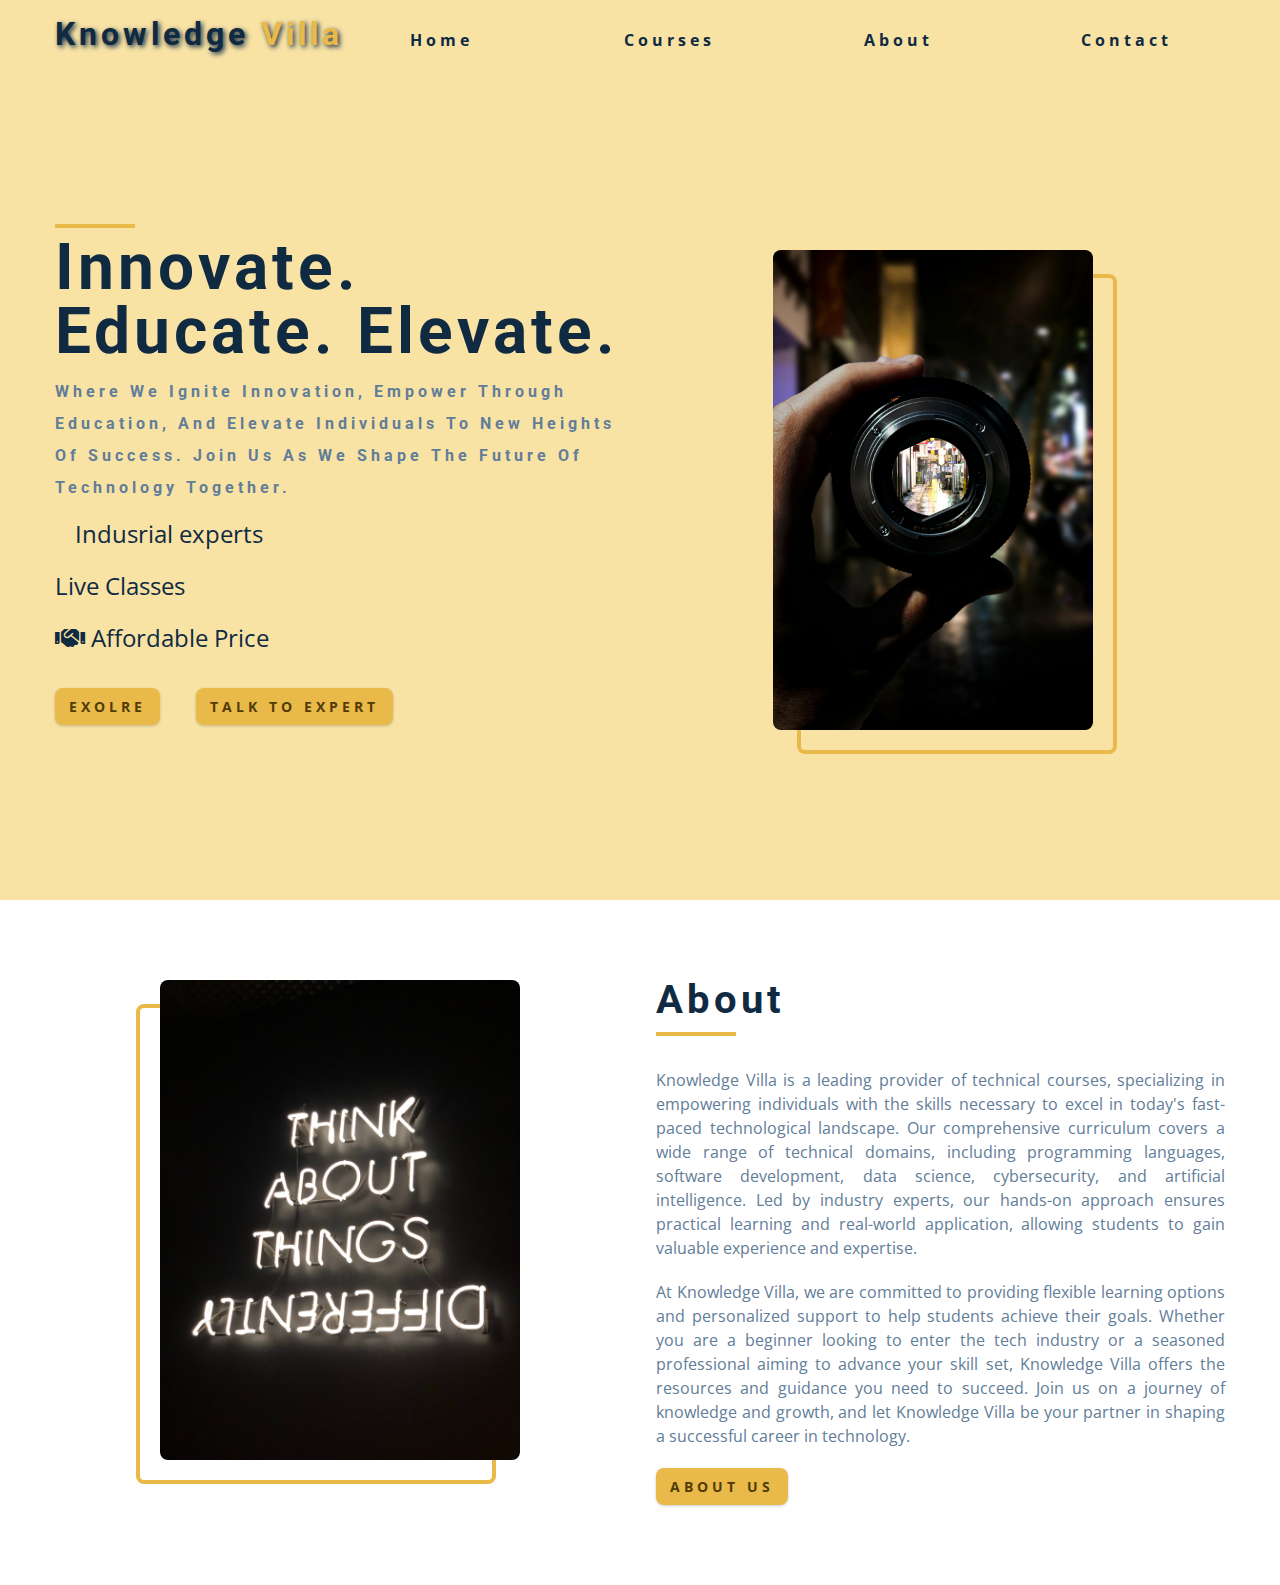
==== index.html @ 15714361 "favicon icon added" ====
<!DOCTYPE html>
<html lang="en">
  <head>
    <meta charset="UTF-8" />
    <meta name="viewport" content="width=device-width, initial-scale=1.0" />
    <title>Knowledge Villa || Home</title>
    <link rel="shortcut icon" href="./images/favicon.ico" type="image/x-icon" />
    <!-- font-awesome -->
    <link
      rel="stylesheet"
      href="./fontawesome-free-5.12.1-web/css/all.min.css"
    />
    <link
      rel="stylesheet"
      href="https://cdnjs.cloudflare.com/ajax/libs/font-awesome/6.5.1/css/all.min.css"
      integrity="sha512-DTOQO9RWCH3ppGqcWaEA1BIZOC6xxalwEsw9c2QQeAIftl+Vegovlnee1c9QX4TctnWMn13TZye+giMm8e2LwA=="
      crossorigin="anonymous"
      referrerpolicy="no-referrer"
    />
    <!-- css -->
    <link rel="stylesheet" href="./css/styles.css" />
  </head>
  <body>
    <!-- navbar -->
    <nav class="nav" id="nav">
      <div class="nav-center">
        <!-- nav header -->
        <div class="nav-header">
          <div class="nav-logo">
            <h3>Knowledge <span>Villa</span></h3>
          </div>
          <button class="nav-btn" id="nav-btn">
            <i class="fas fa-bars"></i>
          </button>
        </div>
        <!-- end of nav header -->
        <!-- nav-links -->
        <ul class="nav-links">
          <li>
            <a href="index.html">Home</a>
          </li>
          <li>
            <a href="courses.html">Courses</a>
          </li>
          <li>
            <a href="about.html">About</a>
          </li>
          <li>
            <a href="contact.html">Contact</a>
          </li>
        </ul>
        <!-- end of nav-links -->
      </div>
    </nav>
    <!-- end of navbar -->
    <!-- sidebar -->
    <aisde class="sidebar" id="sidebar">
      <div>
        <button class="close-btn" id="close-btn">
          <i class="fas fa-times"></i>
        </button>
        <!-- sidebar-links -->
        <ul class="sidebar-links">
          <li>
            <a href="index.html">Home</a>
          </li>
          <li>
            <a href="courses.html">Courses</a>
          </li>
          <li>
            <a href="about.html">About</a>
          </li>
          <li>
            <a href="contact.html">Contact</a>
          </li>
        </ul>
        <!-- end of sidebar-links -->
        <!-- social icons -->
        <ul class="social-icons">
          <li>
            <a href="#" class="social-icon">
              <i class="fab fa-instagram"></i>
            </a>
          </li>
          <li>
            <a href="#" class="social-icon">
              <i class="fab fa-youtube"></i>
            </a>
          </li>
          <li>
            <a href="#" class="social-icon">
              <i class="fab fa-linkedin"></i>
            </a>
          </li>
          <li>
            <a href="#" class="social-icon">
              <i class="fab fa-twitter"></i>
            </a>
          </li>
          <li>
            <a href="#" class="social-icon">
              <i class="fab fa-facebook"></i>
            </a>
          </li>
        </ul>
        <!-- end of social icons -->
      </div>
    </aisde>
    <!-- end of sidebar -->
    <!-- header -->
    <header class="hero">
      <div class="section-center hero-center">
        <!-- hero-info -->
        <article class="hero-info">
          <div class="underline"></div>
          <h1>Innovate. Educate. Elevate.</h1>
          <h4>
            Where we ignite innovation, empower through education, and elevate
            individuals to new heights of success. Join us as we shape the
            future of technology together.
          </h4>
          <!-- social icons -->
          <ul class="hero-icons">
            <li><i class="fa-solid fa-briefcase"></i> Indusrial experts</li>
            <li><i class="fa-solid fa-users-rectangle"></i> Live Classes</li>
            <li><i class="fa fa-handshake"></i> Affordable Price</li>
          </ul>
          <!-- hero buttons -->
          <div class="hero-btns">
            <a href="courses.html" class="btn hero-btn">exolre</a>
            <a href="#" class="btn hero-btn">Talk to expert</a>
          </div>
          <!-- end of social icons -->
        </article>
        <!-- hero img -->
        <article class="hero-img">
          <img src="./images/hero-img.jpg" class="hero-photo" />
        </article>
      </div>
    </header>
    <!-- end of header -->
    <!-- about -->
    <section class="section about">
      <div class="section-center about-center">
        <!-- about img -->
        <article class="about-img">
          <img
            src="./images/about-img.jpg"
            class="hero-photo"
            alt="about img"
          />
        </article>
        <!-- about-info -->
        <article class="about-info">
          <!-- section title -->
          <div class="section-title about-title">
            <h2>About</h2>
            <div class="underline"></div>
          </div>
          <p>
            Knowledge Villa is a leading provider of technical courses,
            specializing in empowering individuals with the skills necessary to
            excel in today's fast-paced technological landscape. Our
            comprehensive curriculum covers a wide range of technical domains,
            including programming languages, software development, data science,
            cybersecurity, and artificial intelligence. Led by industry experts,
            our hands-on approach ensures practical learning and real-world
            application, allowing students to gain valuable experience and
            expertise.
          </p>
          <p>
            At Knowledge Villa, we are committed to providing flexible learning
            options and personalized support to help students achieve their
            goals. Whether you are a beginner looking to enter the tech industry
            or a seasoned professional aiming to advance your skill set,
            Knowledge Villa offers the resources and guidance you need to
            succeed. Join us on a journey of knowledge and growth, and let
            Knowledge Villa be your partner in shaping a successful career in
            technology.
          </p>
          <a href="about.html" class="btn about-btn">About Us</a>
          <!-- end of section title -->
        </article>
      </div>
    </section>
    <!-- end of about -->
    <!-- services -->

    <!-- end of services -->
    <!-- projects -->

    <!-- end of projects -->
    <!-- connect -->

    <!-- end of connect -->
    <!-- skills -->

    <!-- end of skills -->
    <!-- timeline -->

    <!--end of  timeline -->
    <!-- blog -->

    <!--end of  blog -->
    <!-- footer -->

    <script src="./js/app.js"></script>
  </body>
</html>
---- css/styles.css ----
/*
=============== 
Fonts
===============
*/
@import url("https://fonts.googleapis.com/css?family=Open+Sans|Roboto:400,700&display=swap");

/*
=============== 
Variables
===============
*/

:root {
  /* dark shades of primary color*/
  --clr-primary-1: #513c06;
  --clr-primary-2: hsl(43, 77%, 27%);
  --clr-primary-3: hsl(43, 72%, 37%);
  --clr-primary-4: hsl(42, 63%, 48%);
  /* primary/main color */
  --clr-primary-5: #e9b949;
  /* lighter shades of primary color */
  --clr-primary-6: hsl(43, 89%, 70%);
  --clr-primary-7: hsl(43, 90%, 76%);
  --clr-primary-8: hsl(45, 86%, 81%);
  --clr-primary-9: hsl(45, 90%, 88%);
  --clr-primary-10: hsl(45, 100%, 96%);
  /* darkest grey - used for headings */
  --clr-grey-1: hsl(209, 61%, 16%);
  --clr-grey-2: hsl(211, 39%, 23%);
  --clr-grey-3: hsl(209, 34%, 30%);
  --clr-grey-4: hsl(209, 28%, 39%);
  /* grey used for paragraphs */
  --clr-grey-5: hsl(210, 22%, 49%);
  --clr-grey-6: hsl(209, 23%, 60%);
  --clr-grey-7: hsl(211, 27%, 70%);
  --clr-grey-8: hsl(210, 31%, 80%);
  --clr-grey-9: hsl(212, 33%, 89%);
  --clr-grey-10: hsl(210, 36%, 96%);
  --clr-white: #fff;
  --ff-primary: "Roboto", sans-serif;
  --ff-secondary: "Open Sans", sans-serif;
  --transition: all 0.3s linear;
  --spacing: 0.25rem;
  --radius: 0.5rem;
  --light-shadow: 0 5px 15px rgba(0, 0, 0, 0.1);
  --dark-shadow: 0 5px 15px rgba(0, 0, 0, 0.2);
  --max-width: 1170px;
}
/*
=============== 
Global Styles
===============
*/

*,
::after,
::before {
  margin: 0;
  padding: 0;
  box-sizing: border-box;
}
body {
  font-family: var(--ff-secondary);
  background: var(--clr-white);
  color: var(--clr-grey-1);
  line-height: 1.5;
  font-size: 0.875rem;
}
ul {
  list-style-type: none;
}
a {
  text-decoration: none;
}
img:not(.nav-logo) {
  width: 100%;
  display: block;
}

h1,
h2,
h3,
h4 {
  letter-spacing: var(--spacing);
  text-transform: capitalize;
  line-height: 1.25;
  margin-bottom: 0.75rem;
  font-family: var(--ff-primary);
}
h1 {
  font-size: 3rem;
}
h2 {
  font-size: 2rem;
}
h3 {
  font-size: 1.25rem;
}
h4 {
  font-size: 0.875rem;
}
p {
  margin-bottom: 1.25rem;
  color: var(--clr-grey-5);
}
@media screen and (min-width: 800px) {
  h1 {
    font-size: 4rem;
  }
  h2 {
    font-size: 2.5rem;
  }
  h3 {
    font-size: 1.75rem;
  }
  h4 {
    font-size: 1rem;
  }
  body {
    font-size: 1rem;
  }
  h1,
  h2,
  h3,
  h4 {
    line-height: 1;
  }
}
/*  global classes */

.btn {
  text-transform: uppercase;
  background: var(--clr-primary-5);
  color: var(--clr-primary-1);
  padding: 0.375rem 0.75rem;
  letter-spacing: var(--spacing);
  display: inline-block;
  font-weight: 700;
  -webkit-transition: var(--transition);
  transition: var(--transition);
  font-size: 0.875rem;
  border: 2px solid transparent;
  cursor: pointer;
  box-shadow: 0 1px 3px rgba(0, 0, 0, 0.2);
  border-radius: var(--radius);
}
.btn:hover {
  color: var(--clr-primary-1);
  background: var(--clr-primary-7);
}
/* section */
.section {
  padding: 5rem 0;
}

.section-center {
  width: 90vw;
  margin: 0 auto;
  max-width: 1170px;
}
@media screen and (min-width: 992px) {
  .section-center {
    width: 95vw;
  }
}
/* added during recording */
.underline {
  width: 5rem;
  height: 0.25rem;
  margin-bottom: 1.25rem;
  background: var(--clr-primary-5);
  margin-left: auto;
  margin-right: auto;
}
.section-title {
  margin-bottom: 4rem;
  text-align: center;
}
/*
=============== 
Navbar
===============
*/
.navbar-fixed {
  position: fixed;
  top: 0;
  left: 0;
  width: 100%;
  background: var(--clr-white);
  box-shadow: var(--light-shadow);
  z-index: 2;
}
.nav-links {
  display: none;
}
.nav-logo {
  text-align: center;
  text-transform: capitalize;
  justify-items: center;
  text-shadow: 2px 2px 5px var(--clr-grey-1);
}
.nav-logo h3 {
  font-size: 2rem;
}
.nav-logo span {
  color: var(--clr-primary-5);
}
.nav {
  height: 5rem;
  padding: 1rem;
  display: grid;
  align-items: center;
  transition: var(--transition);
}
.nav-center {
  width: 100%;
  max-width: 1170px;
  margin: 0 auto;
}
.nav-header {
  display: grid;
  grid-template-columns: auto 1fr;
  align-items: center;
  justify-items: center;
}
.nav-btn {
  background: transparent;
  border-color: transparent;
  color: var(--clr-primary-5);
  cursor: pointer;
  font-size: 2rem;
  justify-self: end;
}
@media screen and (min-width: 768px) {
  .nav {
    background-color: var(--clr-primary-8);
  }
  .nav-btn {
    display: none;
  }

  .nav-links {
    display: grid;
    grid-template-columns: repeat(4, 1fr);
    justify-items: center;
    align-items: center;
    column-gap: 2rem;
  }
  .nav-links a {
    text-transform: capitalize;
    color: var(--clr-grey-1);
    font-weight: bold;
    letter-spacing: var(--spacing);
    transition: var(--transition);
  }
  .nav-links a:hover {
    color: var(--clr-primary-5);
  }
  .nav-center {
    display: grid;
    grid-template-columns: auto 1fr;
  }
}
/*
=============== 
Sidebar
===============
*/
.sidebar {
  position: fixed;
  top: 0;
  left: 0;
  width: 100%;
  height: 100vh;
  background: var(--clr-grey-10);
  z-index: 2;
  display: grid;
  /* align-items: center;
  justify-content: center; */
  place-items: center;
  transition: var(--transition);
  transform: translateX(-100%);
}
.close-btn {
  color: #bb2525;
  background: transparent;
  border: transparent;
  font-size: 3rem;
  position: absolute;
  top: 1rem;
  right: 1rem;
}
.close-btn:hover {
  color: #e66b6b;
}
.sidebar-links {
  text-align: center;
}
.sidebar-links a {
  font-size: 2rem;
  text-transform: capitalize;
  transition: var(--transition);
  color: var(--clr-grey-5);
  display: inline-block;
  letter-spacing: var(--spacing);
  margin-bottom: 1.5rem;
}
.sidebar-links a:hover {
  color: var(--clr-primary-5);
}
.social-icons {
  display: grid;
  margin-top: 3rem;
  grid-template-columns: repeat(5, 1fr);
  width: 20rem;
  justify-items: center;
}
.social-icon {
  font-size: 1.5rem;
  color: var(--clr-grey-1);
  transition: var(--transition);
}
.social-icon:hover {
  color: var(--clr-primary-5);
}
.show-sidebar {
  transform: translate(0);
}
/*
=============== 
Hero
===============
*/
/* underline added to globals */
.hero .underline {
  margin-bottom: 0.5rem;
  margin-left: 0;
}
.hero-img {
  display: none;
}
.hero {
  background: var(--clr-primary-8);
}
.hero-center {
  min-height: calc(100vh - 5rem);
  display: grid;
  padding-top: 1rem;
  place-items: center;
  padding-bottom: 1rem;
}
.hero-info h4 {
  color: var(--clr-grey-5);
  line-height: 2;
}
.hero-icons {
  display: grid;
  grid-template-columns: 1fr;
  font-size: 1.5rem;
}
.hero-icons li {
  padding-bottom: 1rem;
  color: var(--clr-grey-1);
}
.hero-photo {
  max-height: 30rem;
  max-width: 25rem;
  object-fit: cover;
  border-radius: var(--radius);
  position: relative;
}
.hero-btn {
  margin: 1rem 2rem 2rem 0;
}
@media screen and (min-width: 992px) {
  .hero-img {
    display: block;
    position: relative;
  }
  .hero-center {
    display: grid;
    grid-template-columns: 1fr 1fr;
  }
  .hero-img::before {
    content: "";
    position: absolute;
    width: 100%;
    height: 100%;
    border: 0.25rem solid var(--clr-primary-5);
    top: 1.5rem;
    left: 1.5rem;
    border-radius: var(--radius);
  }
}
/*
=============== 
About
===============
*/
/* section title added to globals */
.about-title {
  text-align: left;
  margin-bottom: 2rem;
}
.about-title .underline {
  margin-left: 0;
}
.about-center {
  display: grid;
  gap: 3rem 2rem;
}
.about-img {
  justify-self: center;
}
.about-info p {
  text-align: justify;
}
@media screen and (min-width: 968px) {
  .about-center {
    grid-template-columns: 1fr 1fr;
  }
  .about-info {
    align-self: center;
  }
  .about-img {
    position: relative;
    max-height: 30rem;
    max-width: 25rem;
  }
  .about-img::before {
    content: "";
    position: absolute;
    width: 100%;
    height: 100%;
    border: 0.25rem solid var(--clr-primary-5);
    top: 1.5rem;
    right: 1.5rem;
    border-radius: var(--radius);
  }
}
/*
=============== 
Services
===============
*/
/* small screen layout setup */
/* bg-grey in globals */

/*
=============== 
Projects
===============
*/

/*
=============== 
Connect
===============
*/

/*
=============== 
Skills
===============
*/
/*
=============== 
Timeline
===============
*/

/*
=============== 
Blog
===============
*/

/*
=============== 
Footer
===============
*/
/*
=============== 
Single Page
===============
*/

/*
=============== 
Products Page
===============
*/
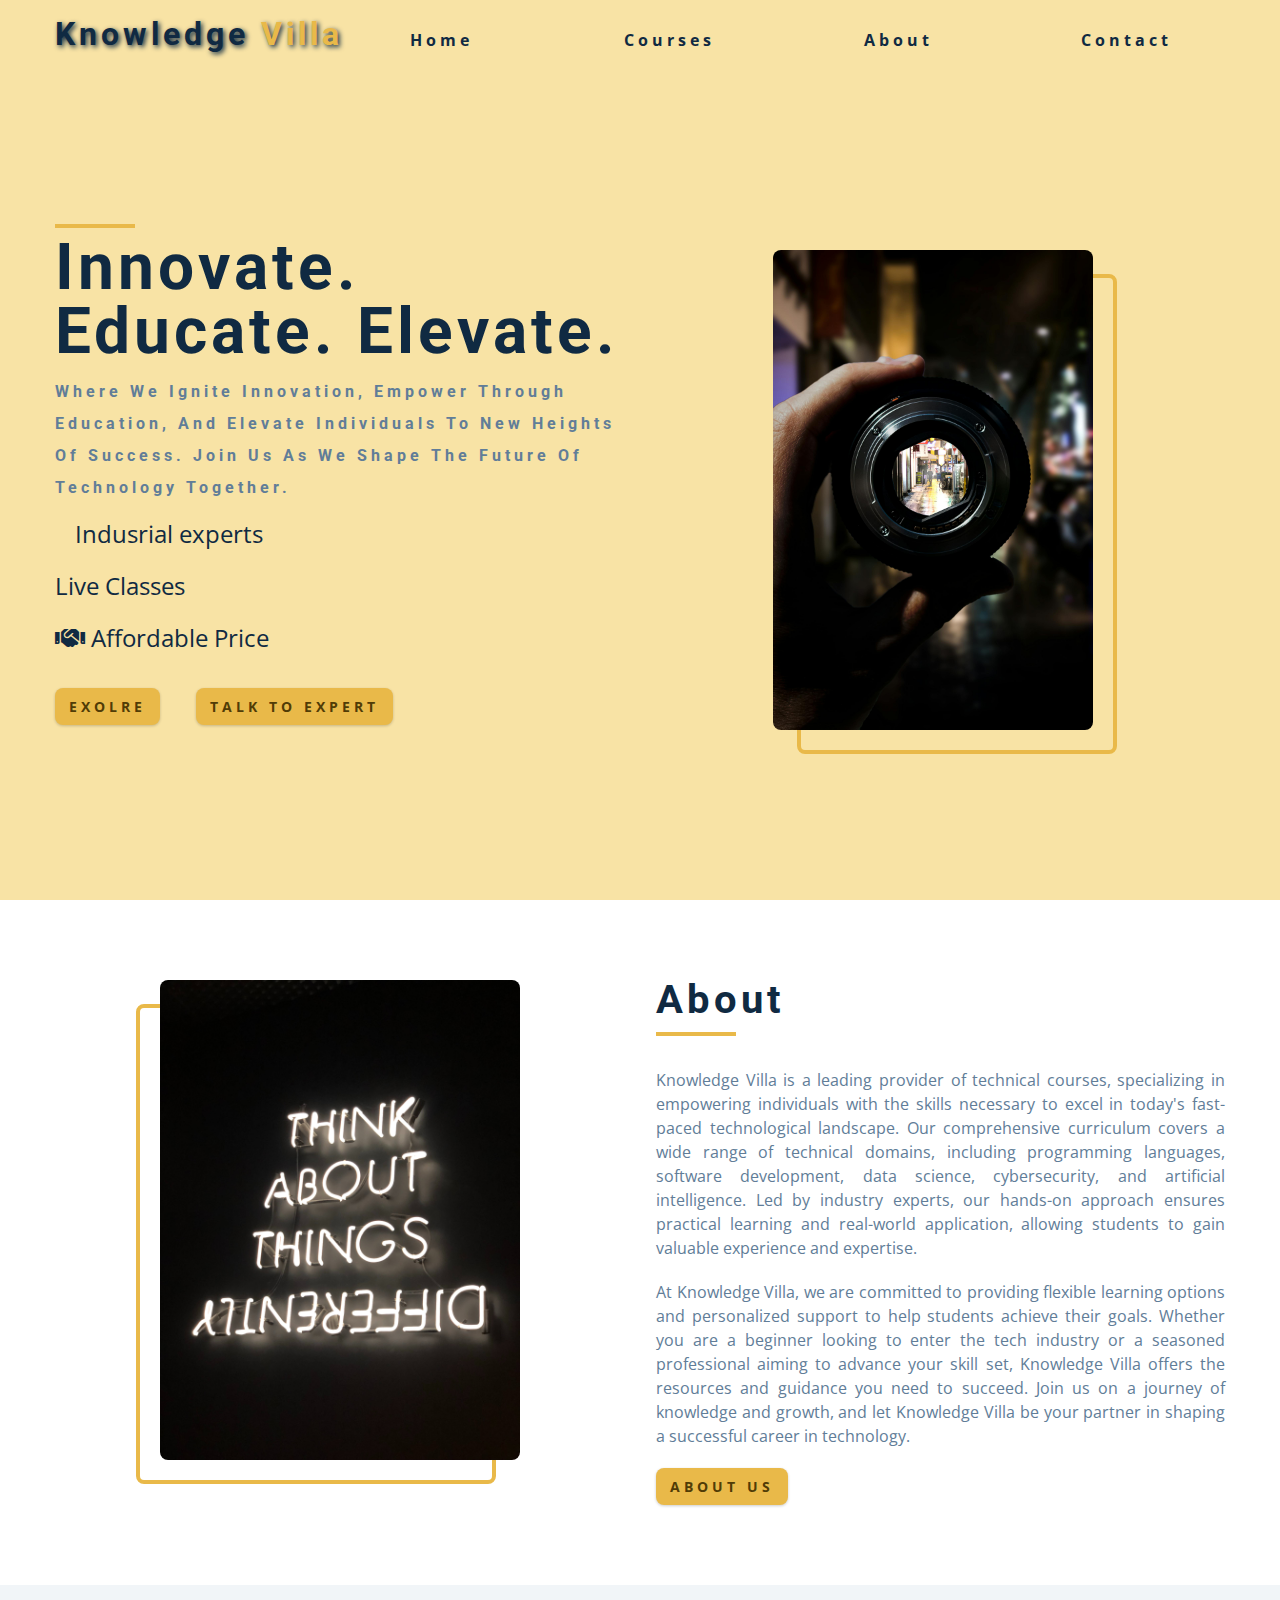
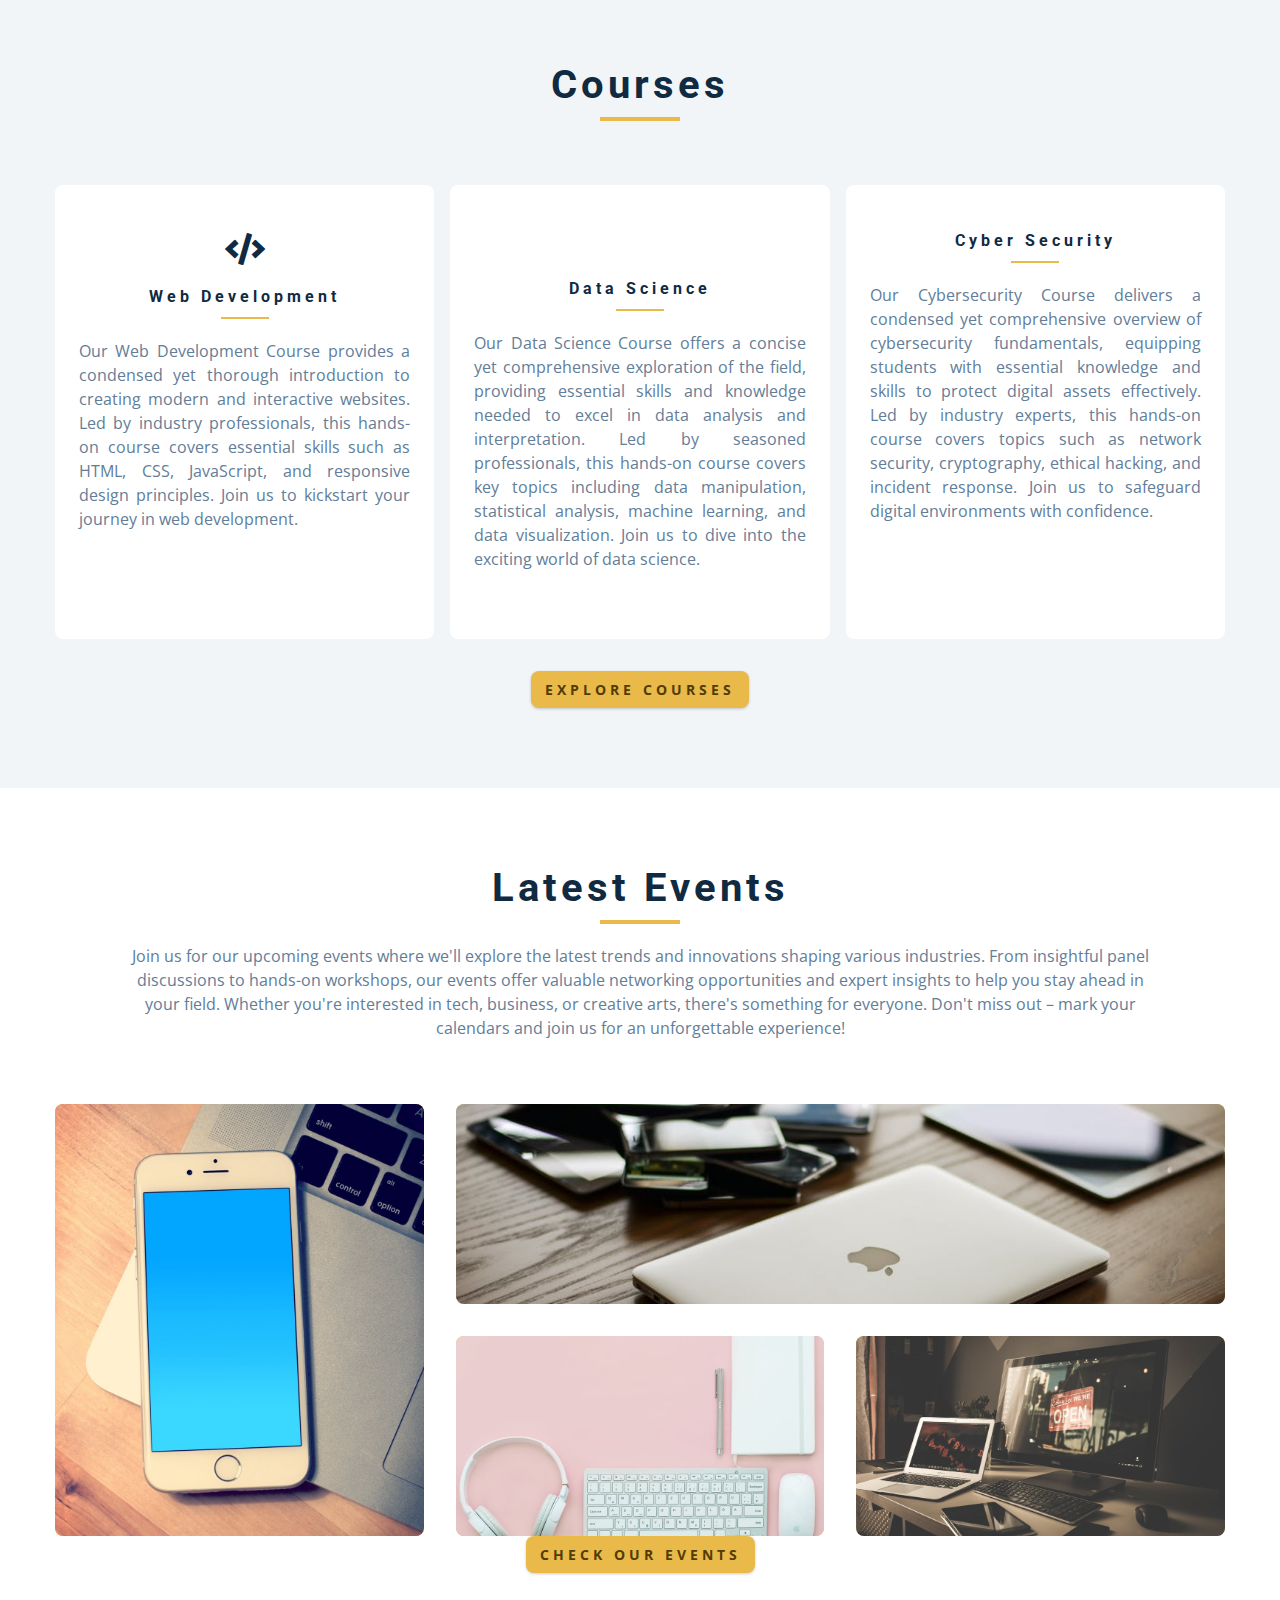
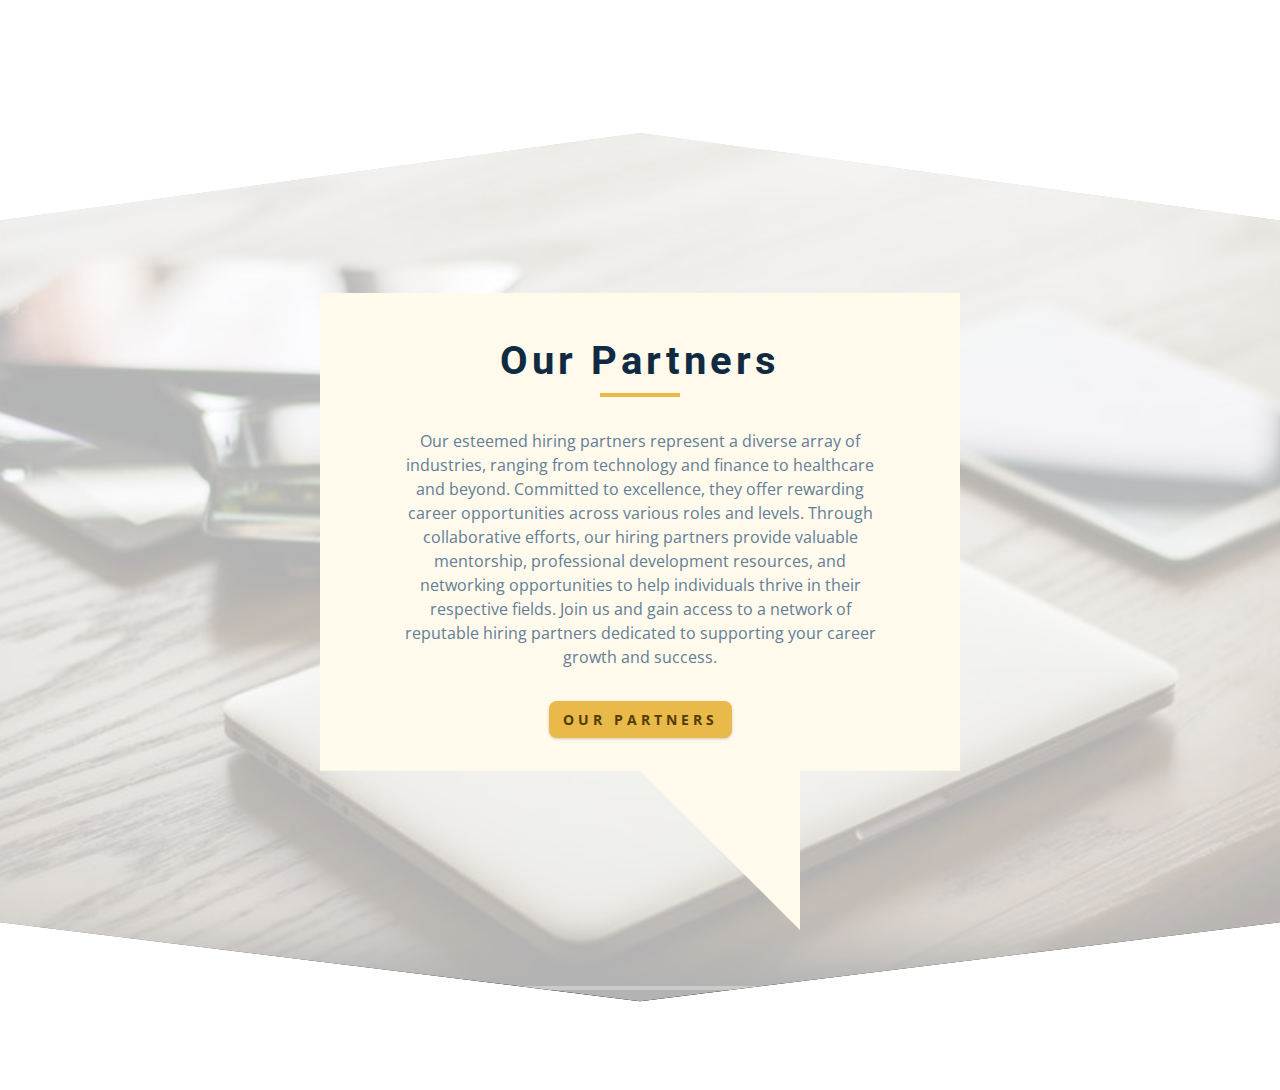
==== commit 4882cafb: "partners section completed" ====
--- a/index.html
+++ b/index.html
@@ -157,6 +157,7 @@
             <h2>About</h2>
             <div class="underline"></div>
           </div>
+          <!-- end of section title -->
           <p>
             Knowledge Villa is a leading provider of technical courses,
             specializing in empowering individuals with the skills necessary to
@@ -179,19 +180,188 @@
             technology.
           </p>
           <a href="about.html" class="btn about-btn">About Us</a>
-          <!-- end of section title -->
         </article>
       </div>
     </section>
     <!-- end of about -->
-    <!-- services -->
-
-    <!-- end of services -->
-    <!-- projects -->
-
-    <!-- end of projects -->
+    <!-- courses -->
+    <section class="section bg-grey">
+      <!-- section title -->
+      <div class="section-title course-title">
+        <h2>Courses</h2>
+        <div class="underline"></div>
+      </div>
+      <!-- end of section title -->
+      <div class="courses-center section-center">
+        <!-- single course -->
+        <article class="course">
+          <i class="fas fa-code course-icon"></i>
+          <h4>Web development</h4>
+          <div class="underline"></div>
+          <p>
+            Our Web Development Course provides a condensed yet thorough
+            introduction to creating modern and interactive websites. Led by
+            industry professionals, this hands-on course covers essential skills
+            such as HTML, CSS, JavaScript, and responsive design principles.
+            Join us to kickstart your journey in web development.
+          </p>
+        </article>
+        <!-- end of single course -->
+        <!-- single course -->
+        <article class="course">
+          <i class="fa-solid fa-cube course-icon"></i>
+          <h4>Data science</h4>
+          <div class="underline"></div>
+          <p>
+            Our Data Science Course offers a concise yet comprehensive
+            exploration of the field, providing essential skills and knowledge
+            needed to excel in data analysis and interpretation. Led by seasoned
+            professionals, this hands-on course covers key topics including data
+            manipulation, statistical analysis, machine learning, and data
+            visualization. Join us to dive into the exciting world of data
+            science.
+          </p>
+        </article>
+        <!-- end of single course -->
+        <!-- single course -->
+        <article class="course">
+          <i class="fa-solid fa-shield-halved course-icon"></i>
+          <h4>Cyber Security</h4>
+          <div class="underline"></div>
+          <p>
+            Our Cybersecurity Course delivers a condensed yet comprehensive
+            overview of cybersecurity fundamentals, equipping students with
+            essential knowledge and skills to protect digital assets
+            effectively. Led by industry experts, this hands-on course covers
+            topics such as network security, cryptography, ethical hacking, and
+            incident response. Join us to safeguard digital environments with
+            confidence.
+          </p>
+        </article>
+        <!-- end of single course -->
+      </div>
+      <div class="section-btn">
+        <a href="courses.html" class="btn">Explore Courses</a>
+      </div>
+    </section>
+    <!-- end of courses -->
+    <!-- events -->
+    <section class="events section">
+      <!-- section title -->
+      <div class="section-title events-title">
+        <h2>Latest Events</h2>
+        <div class="underline"></div>
+        <p class="events-text">
+          Join us for our upcoming events where we'll explore the latest trends
+          and innovations shaping various industries. From insightful panel
+          discussions to hands-on workshops, our events offer valuable
+          networking opportunities and expert insights to help you stay ahead in
+          your field. Whether you're interested in tech, business, or creative
+          arts, there's something for everyone. Don't miss out – mark your
+          calendars and join us for an unforgettable experience!
+        </p>
+      </div>
+      <!-- end of section title -->
+      <div class="section-center events-center">
+        <!-- single event -->
+        <a href="#" class="event-1">
+          <article class="event">
+            <img
+              src="./images/project-1.jpeg"
+              alt="single event"
+              class="event-img"
+            />
+            <div class="event-info">
+              <h4>event title</h4>
+              <p>organizer</p>
+            </div>
+          </article>
+        </a>
+        <!-- end of single event -->
+        <!-- single event -->
+        <a href="#" class="event-2">
+          <article class="event">
+            <img
+              src="./images/project-2.jpeg"
+              alt="single event"
+              class="event-img"
+            />
+            <div class="event-info">
+              <h4>event title</h4>
+              <p>organizer</p>
+            </div>
+          </article>
+        </a>
+        <!-- end of single event -->
+        <!-- single event -->
+        <a href="#" class="event-3">
+          <article class="event">
+            <img
+              src="./images/project-3.jpeg"
+              alt="single event"
+              class="event-img"
+            />
+            <div class="event-info">
+              <h4>event title</h4>
+              <p>organizer</p>
+            </div>
+          </article>
+        </a>
+        <!-- end of single event -->
+        <!-- single event -->
+        <a href="#" class="event-4">
+          <article class="event">
+            <img
+              src="./images/project-4.jpeg"
+              alt="single event"
+              class="event-img"
+            />
+            <div class="event-info">
+              <h4>event title</h4>
+              <p>organizer</p>
+            </div>
+          </article>
+        </a>
+        <!-- end of single event -->
+      </div>
+      <div class="section-btn">
+        <a href="events.html" class="btn">check our events</a>
+      </div>
+    </section>
+    <!-- end of events -->
     <!-- connect -->
-
+    <section class="connect">
+      <video
+        controls
+        autoplay
+        muted
+        loop
+        poster="./images/project-1.jpeg"
+        class="video-container"
+      >
+        <source src="./videos/connect.mp4" type="video/mp4" />
+      </video>
+      <div class="video-banner">
+        <!-- section title -->
+        <div class="section-title events-title">
+          <h2>Our Partners</h2>
+          <div class="underline"></div>
+        </div>
+        <!--end of section title -->
+        <p class="video-text">
+          Our esteemed hiring partners represent a diverse array of industries,
+          ranging from technology and finance to healthcare and beyond.
+          Committed to excellence, they offer rewarding career opportunities
+          across various roles and levels. Through collaborative efforts, our
+          hiring partners provide valuable mentorship, professional development
+          resources, and networking opportunities to help individuals thrive in
+          their respective fields. Join us and gain access to a network of
+          reputable hiring partners dedicated to supporting your career growth
+          and success.
+        </p>
+        <a href="#" class="btn">Our partners</a>
+      </div>
+    </section>
     <!-- end of connect -->
     <!-- skills -->
 
--- a/css/styles.css
+++ b/css/styles.css
@@ -177,6 +177,12 @@
   margin-bottom: 4rem;
   text-align: center;
 }
+.bg-grey {
+  background: var(--clr-grey-10);
+}
+.section-btn {
+  text-align: center;
+}
 /*
 =============== 
 Navbar
@@ -441,24 +447,201 @@
 }
 /*
 =============== 
-Services
+Courses
 ===============
 */
 /* small screen layout setup */
 /* bg-grey in globals */
-
-/*
-=============== 
-Projects
-===============
-*/
-
+.course {
+  background: var(--clr-white);
+  padding: 3rem 1.5rem;
+  border-radius: var(--radius);
+  margin-bottom: 2rem;
+  text-align: center;
+  transition: var(--transition);
+}
+.course-icon {
+  font-size: 2rem;
+  margin-bottom: 1.5rem;
+}
+.course .underline {
+  width: 3rem;
+  height: 0.12rem;
+  transition: var(--transition);
+}
+.course p {
+  text-align: justify;
+  transition: var(--transition);
+}
+.course:hover {
+  background: var(--clr-primary-5);
+  color: var(--clr-white);
+}
+.course:hover p {
+  color: var(--clr-white);
+}
+.course:hover .underline {
+  background: var(--clr-white);
+}
+
+@media screen and (min-width: 992px) {
+  .courses-center {
+    display: grid;
+    grid-template-columns: 1fr 1fr 1fr;
+    gap: 1rem 1rem;
+  }
+}
+/*
+=============== 
+events
+===============
+*/
+.events-text {
+  width: 80vw;
+  /* max-width: 30rem; */
+  margin: 0 auto;
+}
+.event {
+  position: relative;
+  background: var(--clr-primary-5);
+  border-radius: var(--radius);
+  margin-bottom: 2rem;
+}
+.event-info {
+  text-align: center;
+  color: var(--clr-white);
+  position: absolute;
+  top: 50%;
+  left: 50%;
+  transform: translate(-50%, -50%);
+  transition: var(--transition);
+  opacity: 0;
+}
+.event-info p {
+  text-transform: capitalize;
+  color: var(--clr-white);
+}
+.event:hover .event-info {
+  opacity: 1;
+}
+.event-img {
+  transition: var(--transition);
+  border-radius: var(--radius);
+  height: 15rem;
+  object-fit: cover;
+}
+.event:hover .event-img {
+  opacity: 0.1;
+}
+.event::after {
+  content: "";
+  position: absolute;
+  top: 0;
+  left: 0;
+  width: 100%;
+  height: 100%;
+  border: 0.25rem solid #fff;
+  border-radius: var(--radius);
+  transition: var(--transition);
+  opacity: 0;
+}
+.event:hover::after {
+  opacity: 1;
+  transform: scale(0.8);
+}
+@media screen and (min-width: 678px) {
+  .events-center {
+    display: grid;
+    grid-template-columns: 1fr 1fr;
+    gap: 2rem;
+  }
+}
+@media screen and (min-width: 992px) {
+  .events-center {
+    grid-template-columns: 1fr 1fr 1fr;
+  }
+}
+@media screen and (min-width: 1170px) {
+  .events-center {
+    grid-template-rows: 200px 200px;
+    grid-template-areas:
+      "b a a"
+      "b c d";
+  }
+  .event-img {
+    height: 100%;
+  }
+  .event {
+    height: 100%;
+  }
+  .event-1 {
+    grid-area: a;
+  }
+  .event-2 {
+    grid-area: b;
+  }
+  .event-3 {
+    grid-area: c;
+  }
+  .event-4 {
+    grid-area: d;
+  }
+}
 /*
 =============== 
 Connect
 ===============
 */
-
+.connect {
+  min-height: 40vh;
+  position: relative;
+  padding: 10rem 0 5rem 0;
+  margin: 5rem 0;
+  display: grid;
+  place-items: center;
+  clip-path: polygon(50% 0, 100% 10%, 100% 90%, 50% 99%, 0 90%, 0 10%);
+}
+.video-container {
+  position: absolute;
+  top: 0;
+  left: 0;
+  width: 100%;
+  height: 100%;
+  object-fit: cover;
+  z-index: -2;
+}
+.connect::after {
+  content: "";
+  position: absolute;
+  top: 0;
+  left: 0;
+  width: 100%;
+  height: 100%;
+  background: var(--clr-white);
+  opacity: 0.7;
+  z-index: -1;
+}
+.video-banner .section-title {
+  margin-bottom: 2rem;
+}
+.video-text {
+  max-width: 30rem;
+  margin: 2rem auto;
+}
+.video-banner {
+  background: var(--clr-primary-10);
+  padding: 3rem 5rem 12rem 5rem;
+  text-align: center;
+  clip-path: polygon(
+    0% 0,
+    100% 0%,
+    100% 75%,
+    75% 75%,
+    75% 100%,
+    50% 75%,
+    0% 75%
+  );
+}
 /*
 =============== 
 Skills
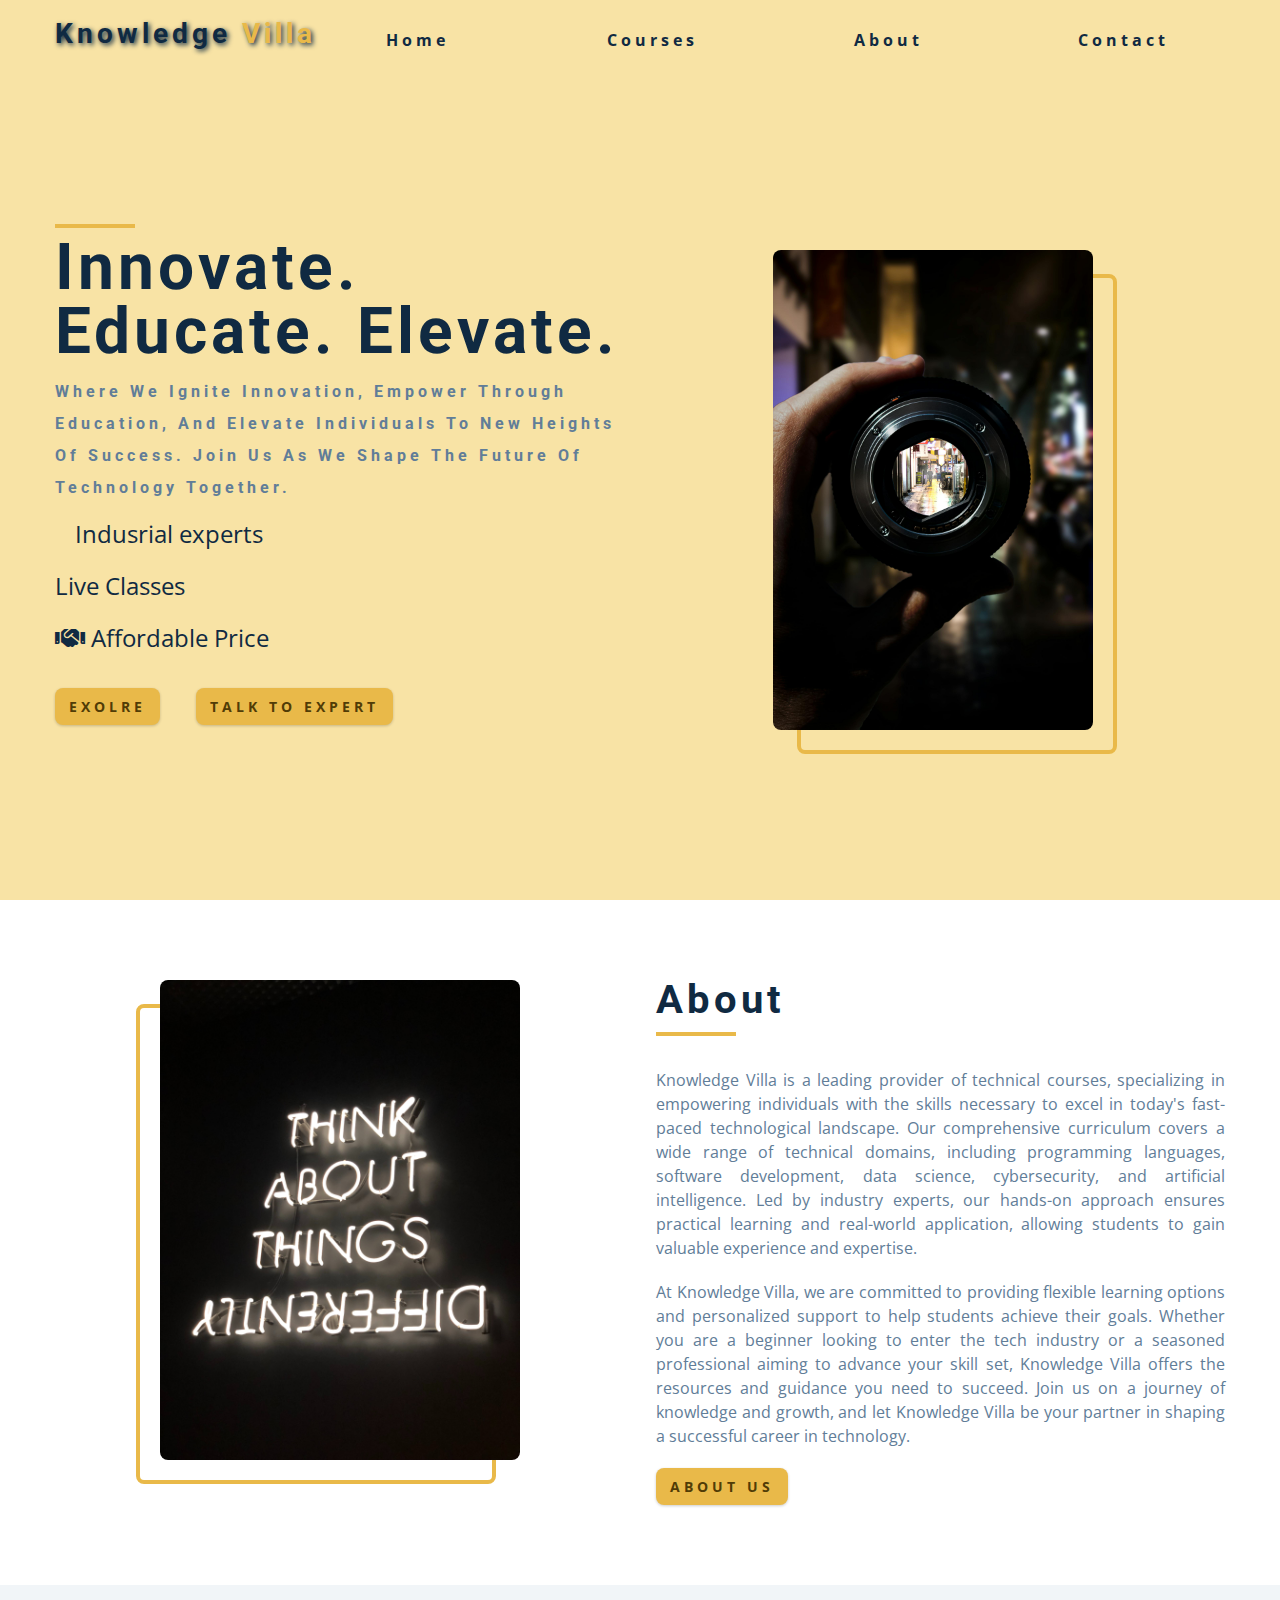
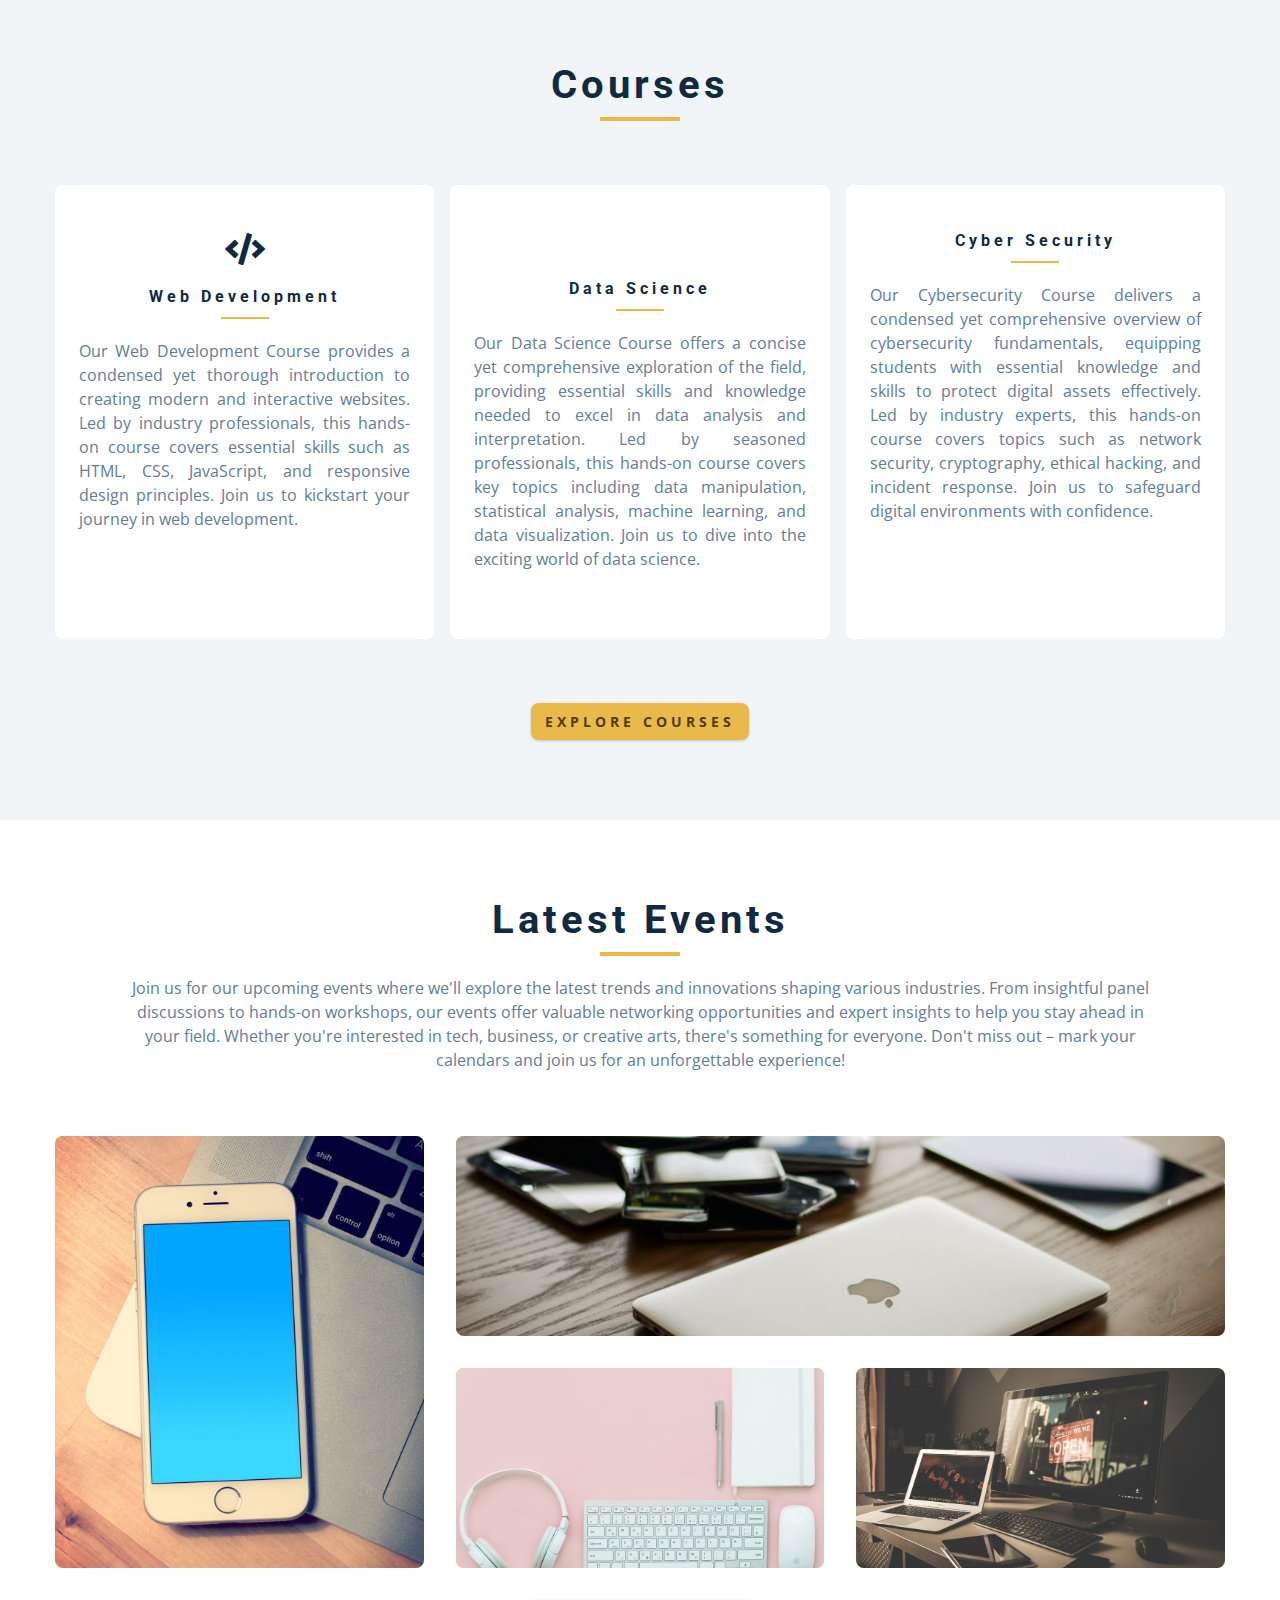
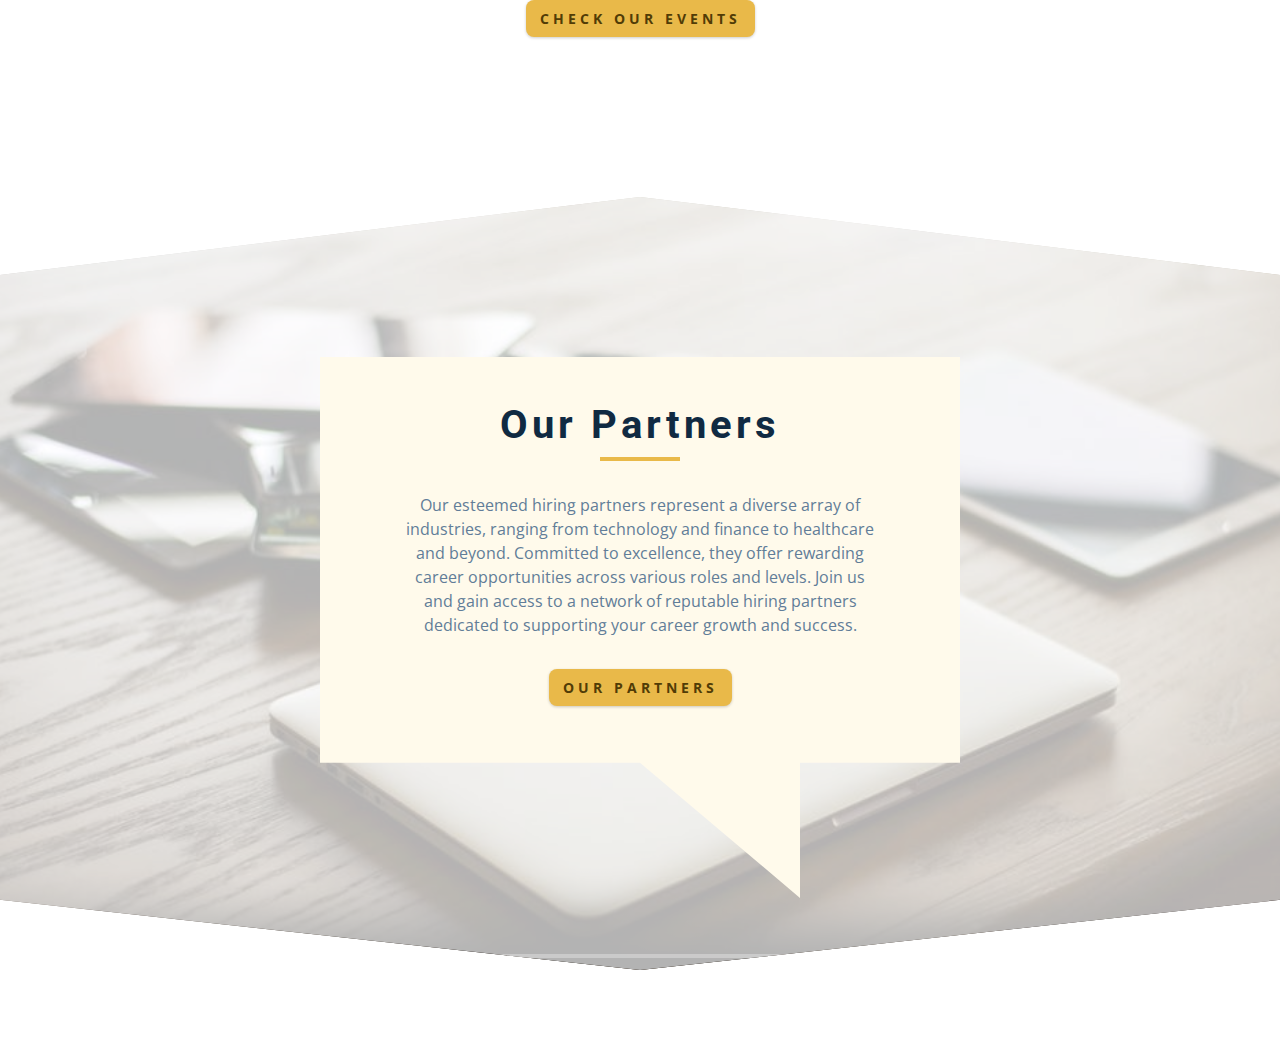
==== commit 07b53dd6: "connect overflow error fixed" ====
--- a/index.html
+++ b/index.html
@@ -352,12 +352,9 @@
           Our esteemed hiring partners represent a diverse array of industries,
           ranging from technology and finance to healthcare and beyond.
           Committed to excellence, they offer rewarding career opportunities
-          across various roles and levels. Through collaborative efforts, our
-          hiring partners provide valuable mentorship, professional development
-          resources, and networking opportunities to help individuals thrive in
-          their respective fields. Join us and gain access to a network of
-          reputable hiring partners dedicated to supporting your career growth
-          and success.
+          across various roles and levels. Join us and gain access to a network
+          of reputable hiring partners dedicated to supporting your career
+          growth and success.
         </p>
         <a href="#" class="btn">Our partners</a>
       </div>
--- a/css/styles.css
+++ b/css/styles.css
@@ -182,6 +182,14 @@
 }
 .section-btn {
   text-align: center;
+  margin-top: 2rem;
+}
+
+/* Media screen for galaxy z-fold */
+@media screen and (max-width: 374px) {
+  .video-text {
+    font-size: 0.7rem;
+  }
 }
 /*
 =============== 
@@ -205,9 +213,6 @@
   text-transform: capitalize;
   justify-items: center;
   text-shadow: 2px 2px 5px var(--clr-grey-1);
-}
-.nav-logo h3 {
-  font-size: 2rem;
 }
 .nav-logo span {
   color: var(--clr-primary-5);
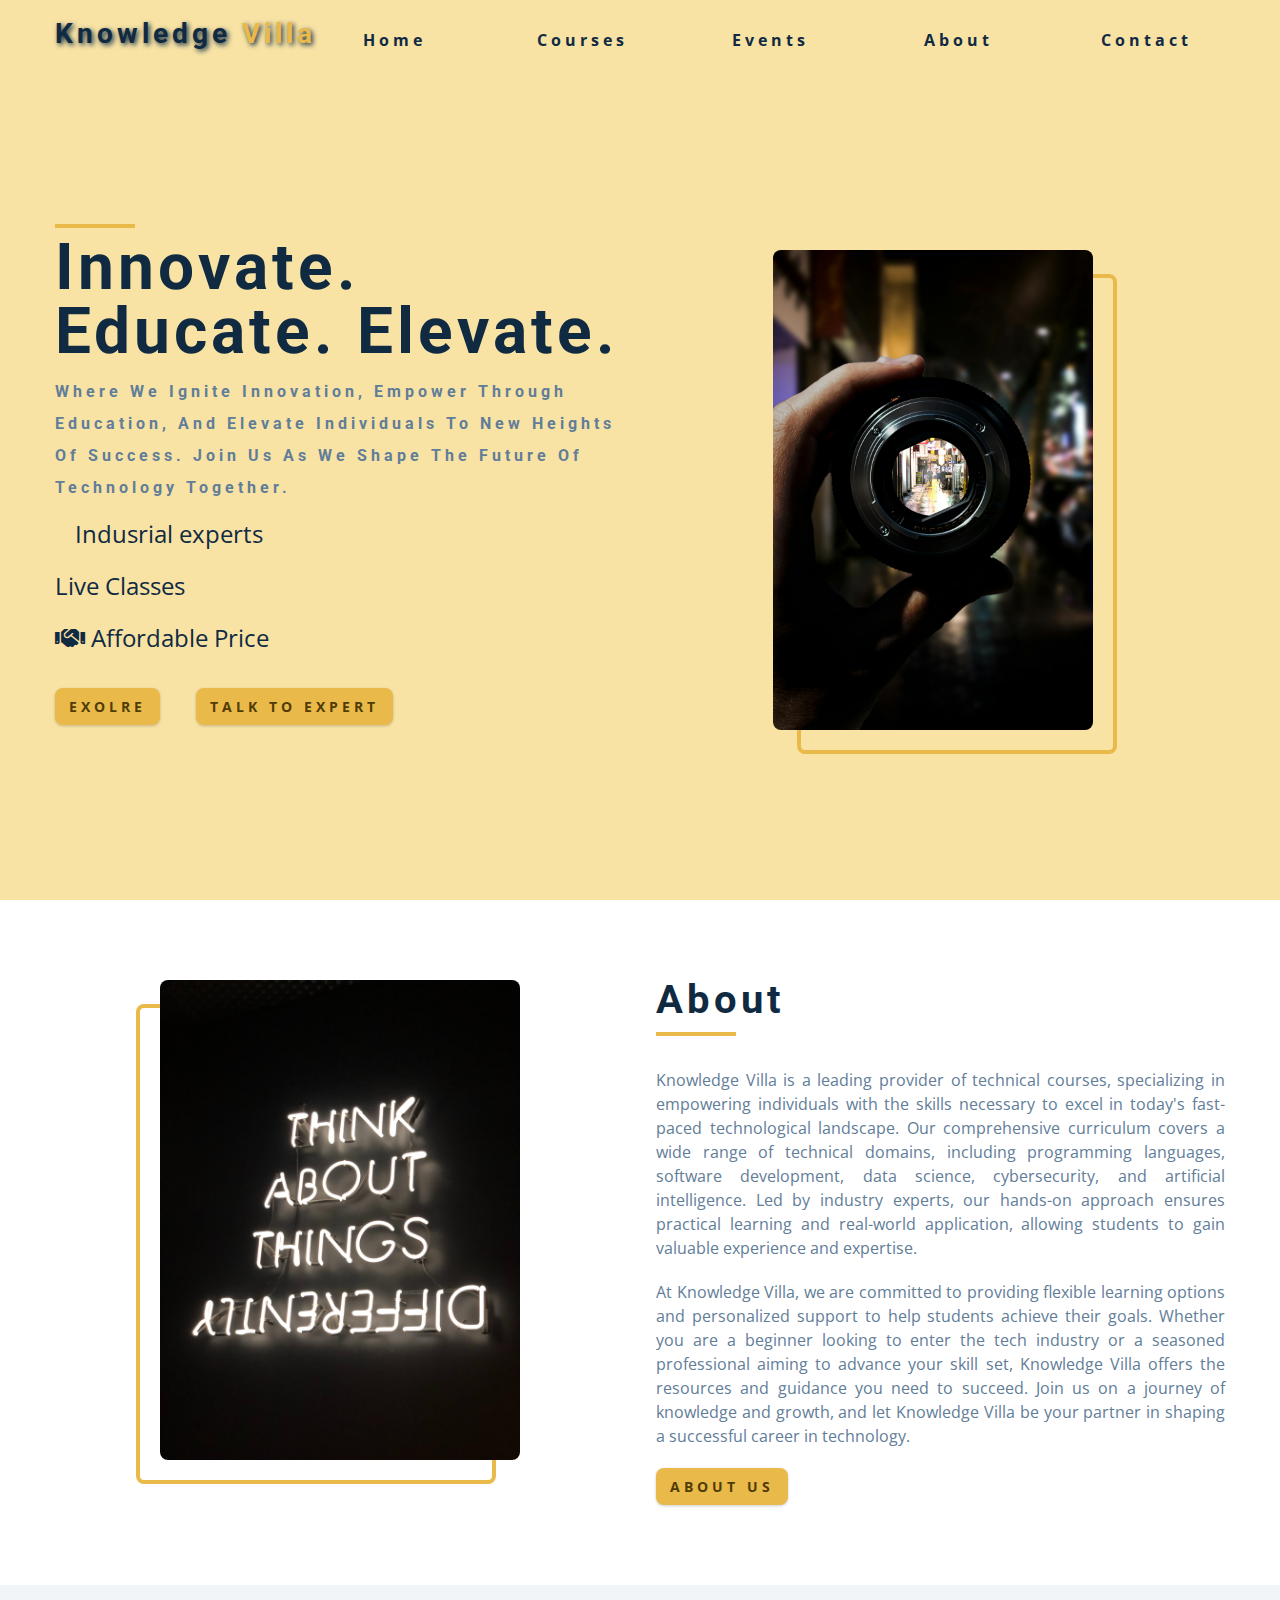
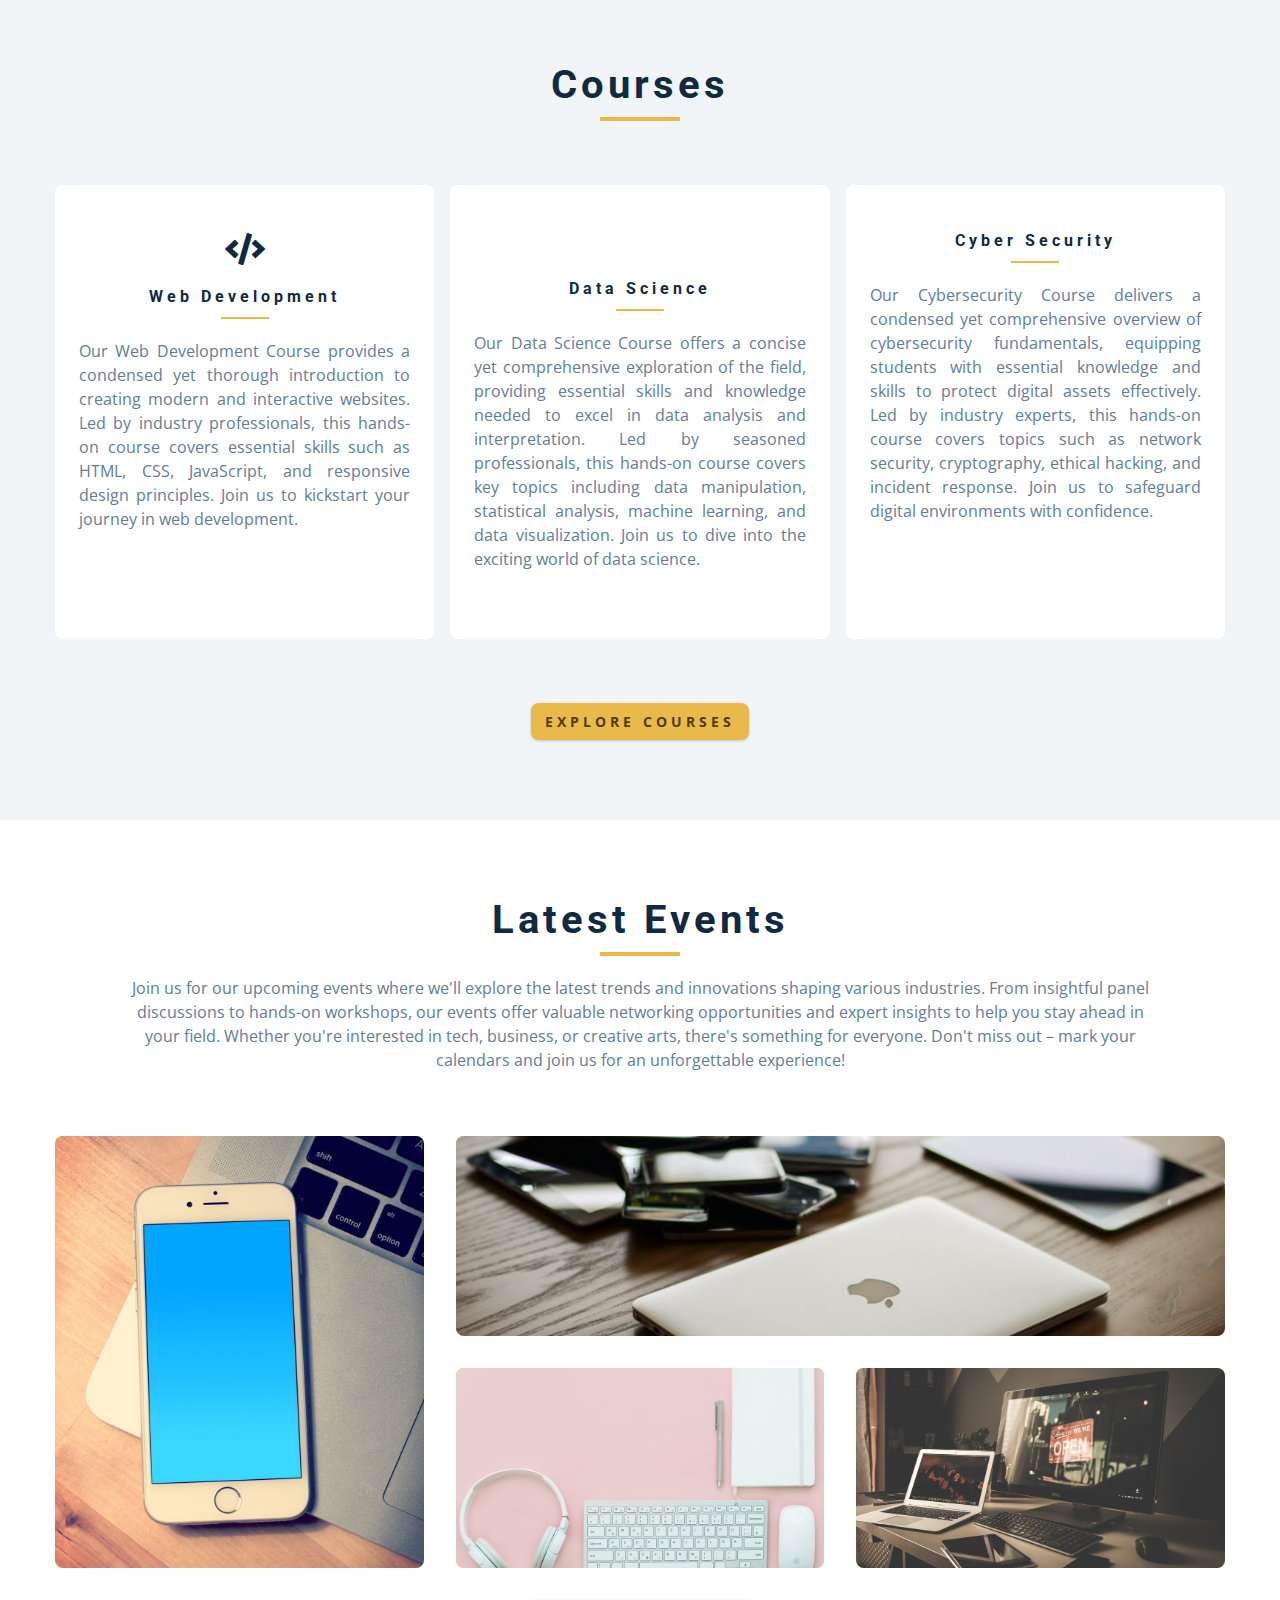
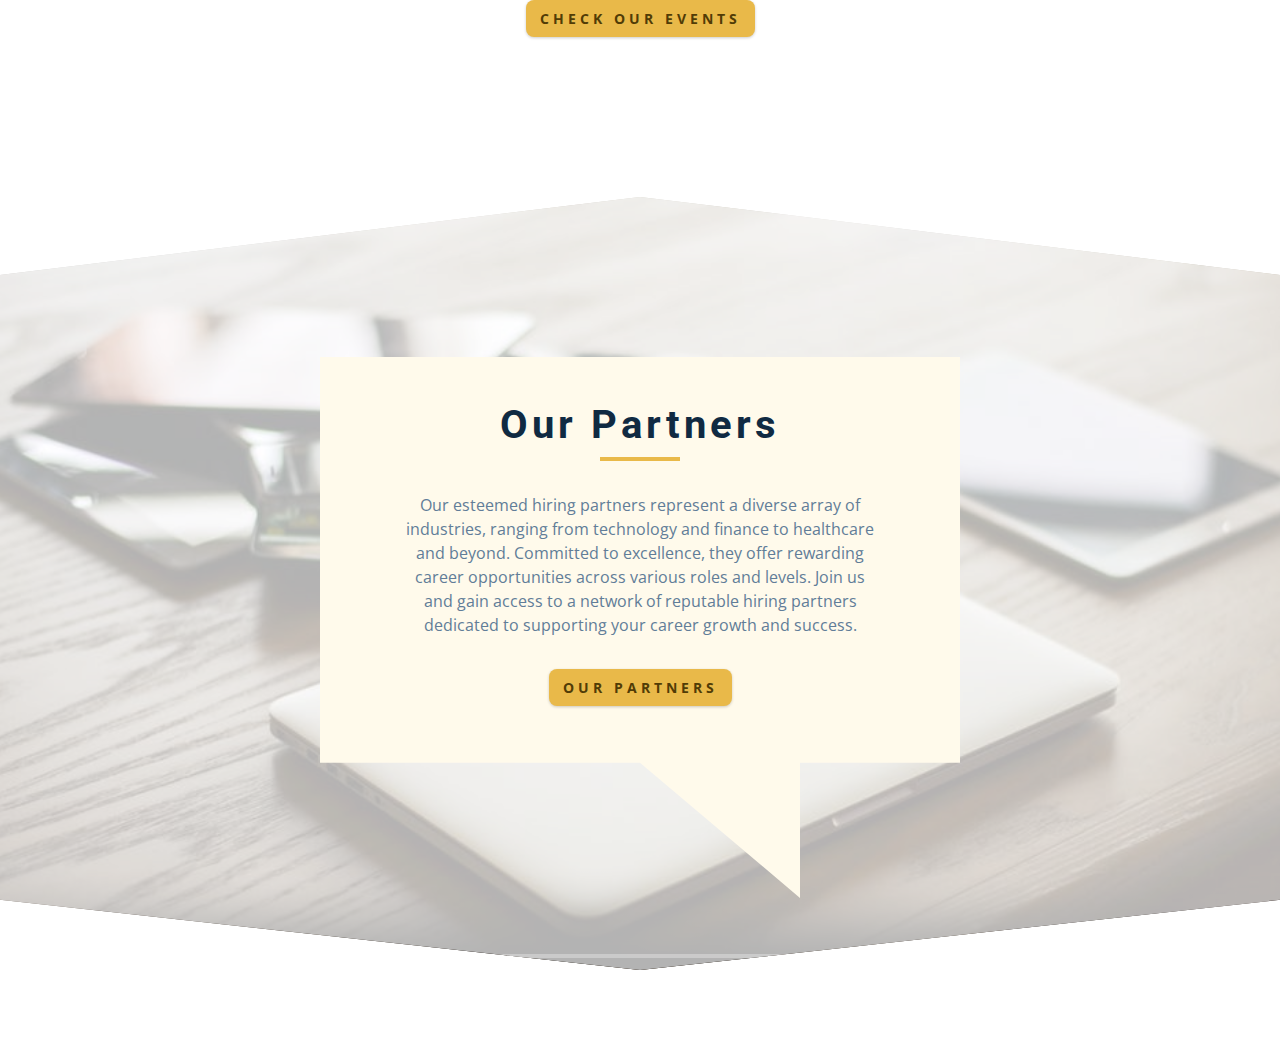
==== commit c7739f70: "events section added" ====
--- a/index.html
+++ b/index.html
@@ -43,6 +43,9 @@
             <a href="courses.html">Courses</a>
           </li>
           <li>
+            <a href="events.html">Events</a>
+          </li>
+          <li>
             <a href="about.html">About</a>
           </li>
           <li>
@@ -66,6 +69,9 @@
           </li>
           <li>
             <a href="courses.html">Courses</a>
+          </li>
+          <li>
+            <a href="events.html">Events</a>
           </li>
           <li>
             <a href="about.html">About</a>
--- a/css/styles.css
+++ b/css/styles.css
@@ -253,7 +253,7 @@
 
   .nav-links {
     display: grid;
-    grid-template-columns: repeat(4, 1fr);
+    grid-template-columns: repeat(5, 1fr);
     justify-items: center;
     align-items: center;
     column-gap: 2rem;
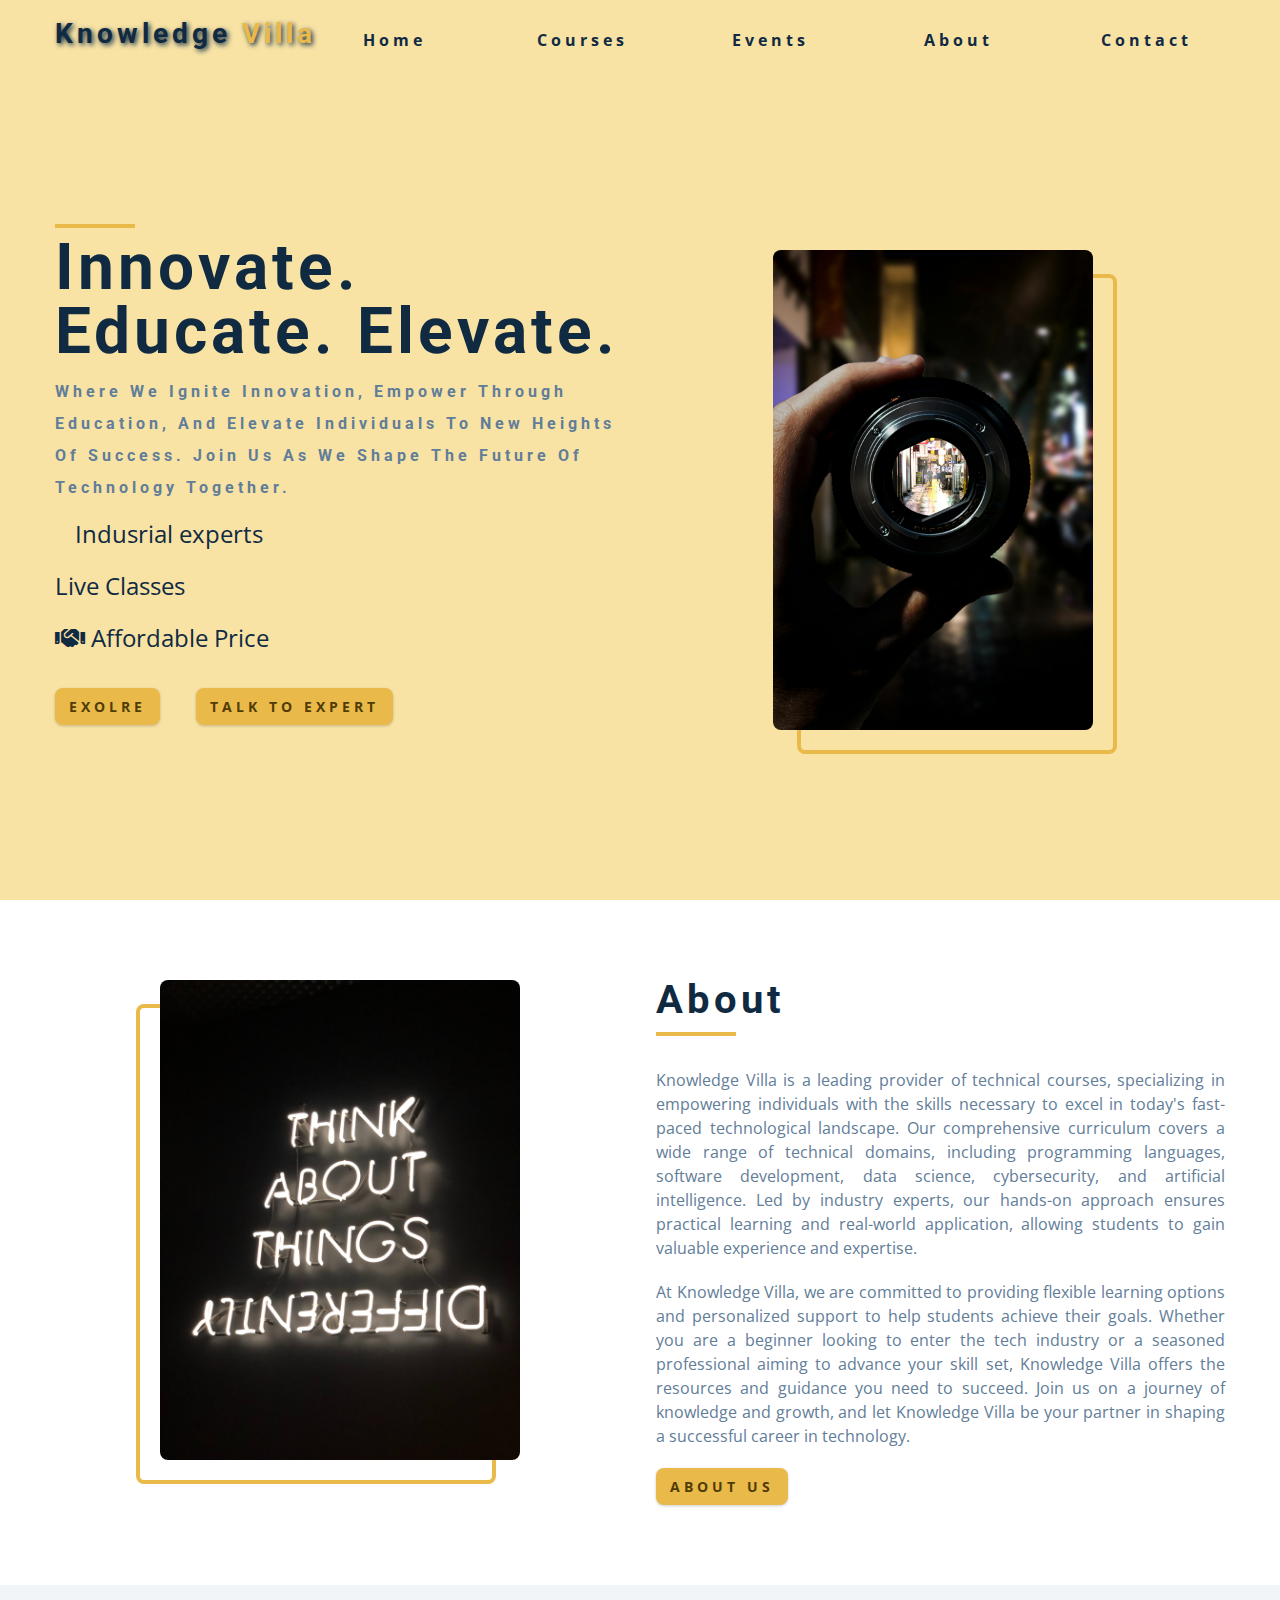
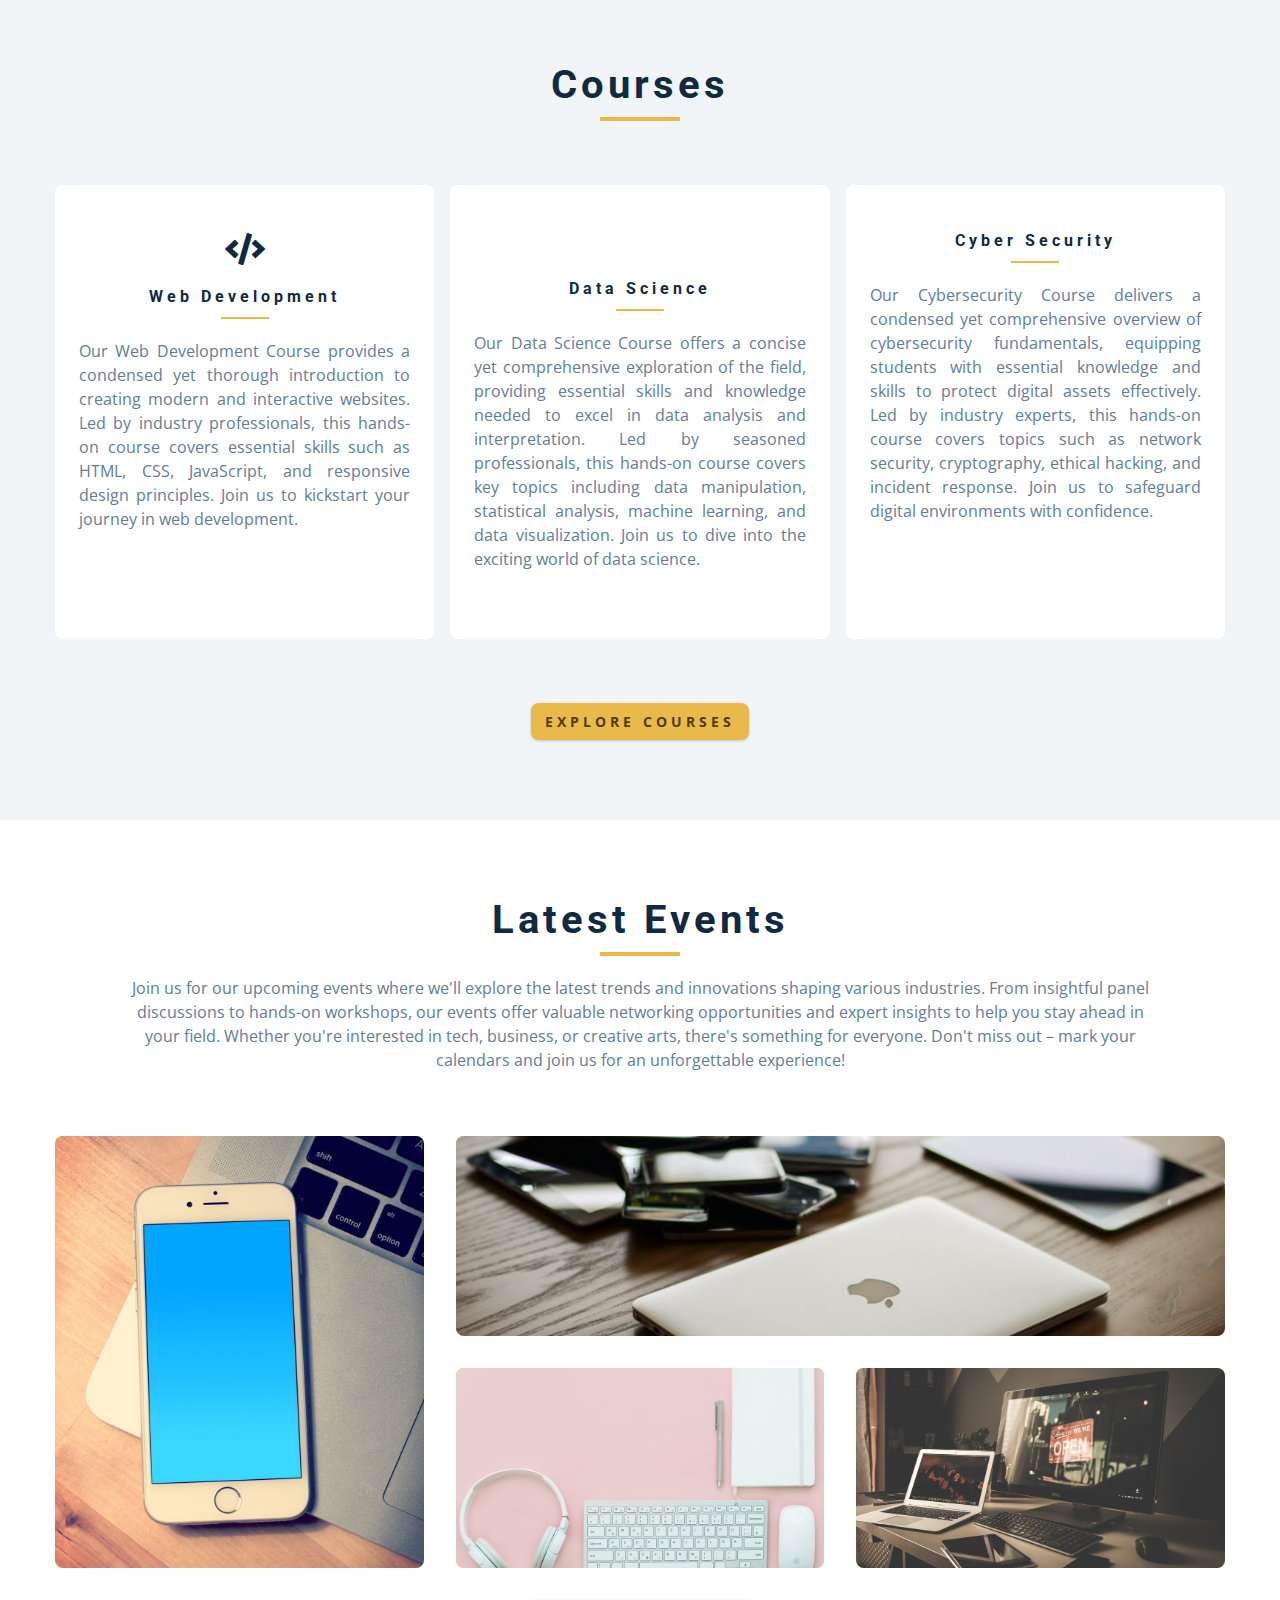
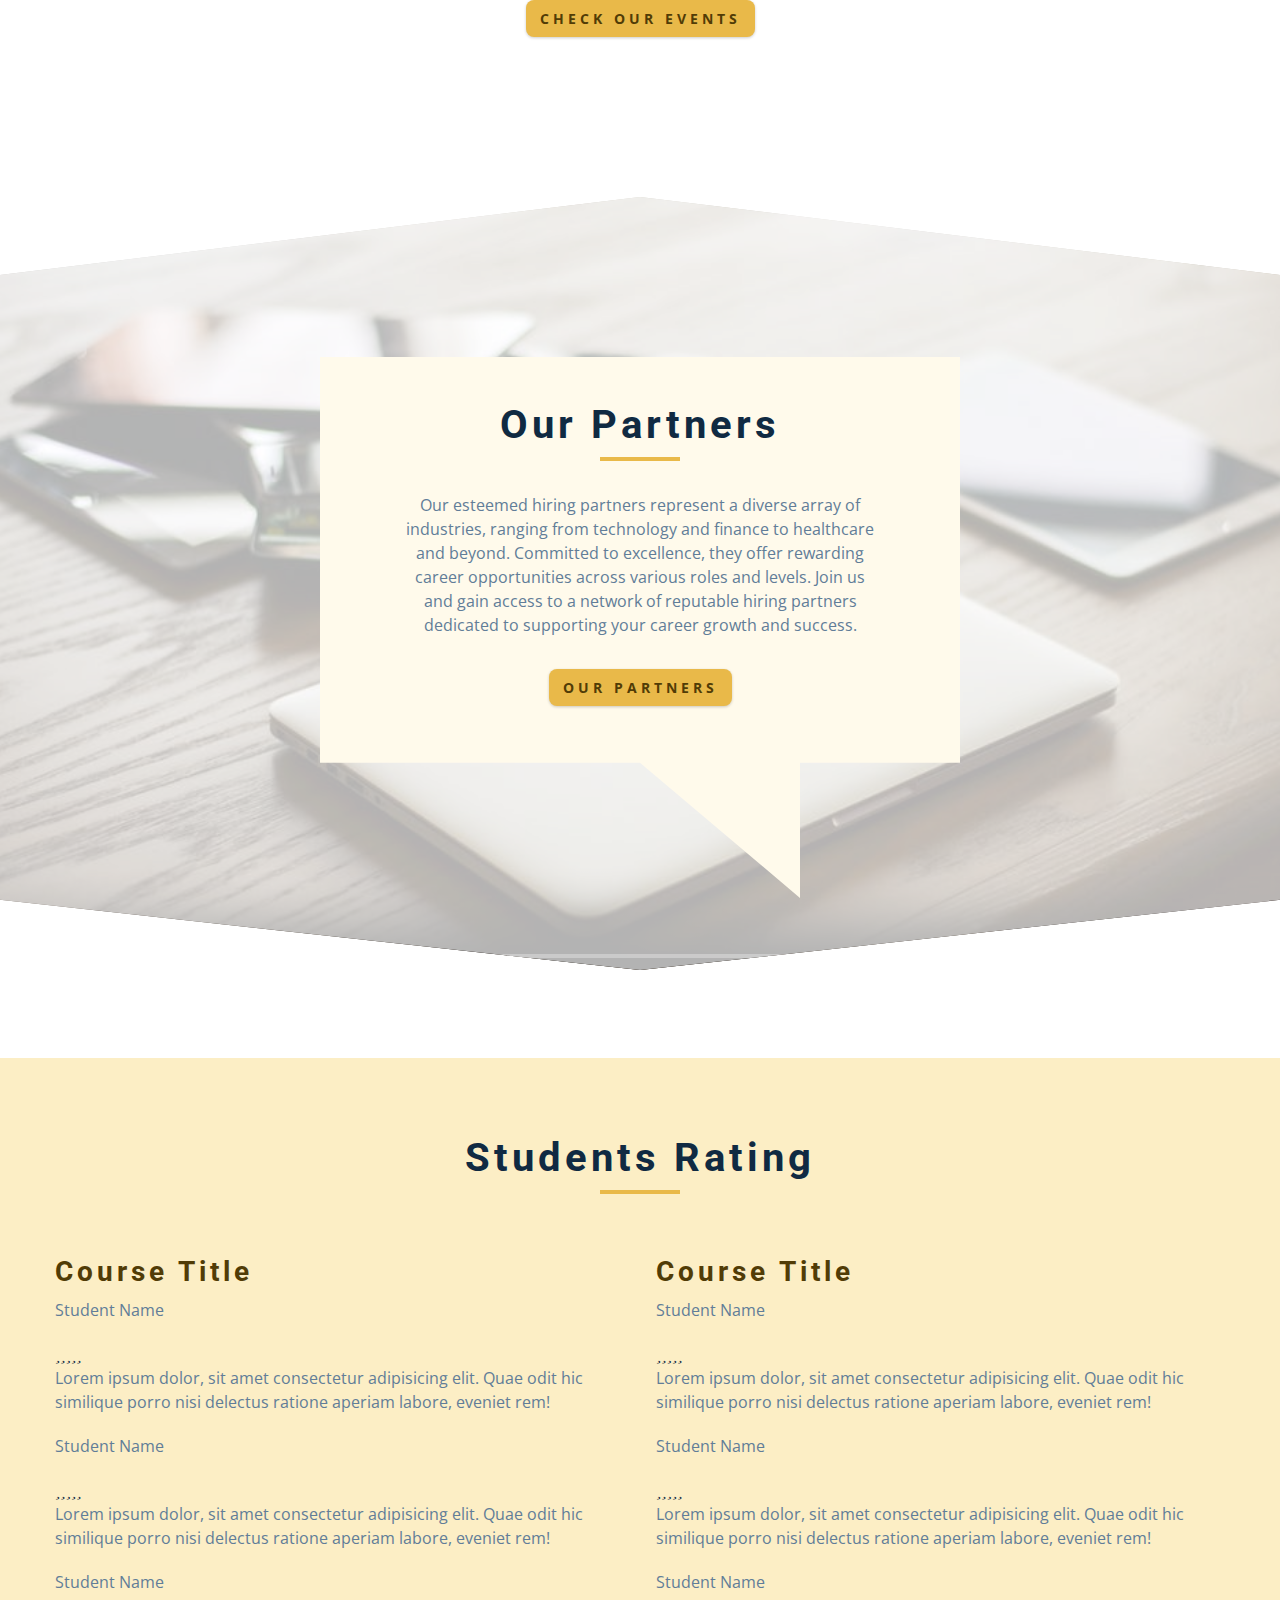
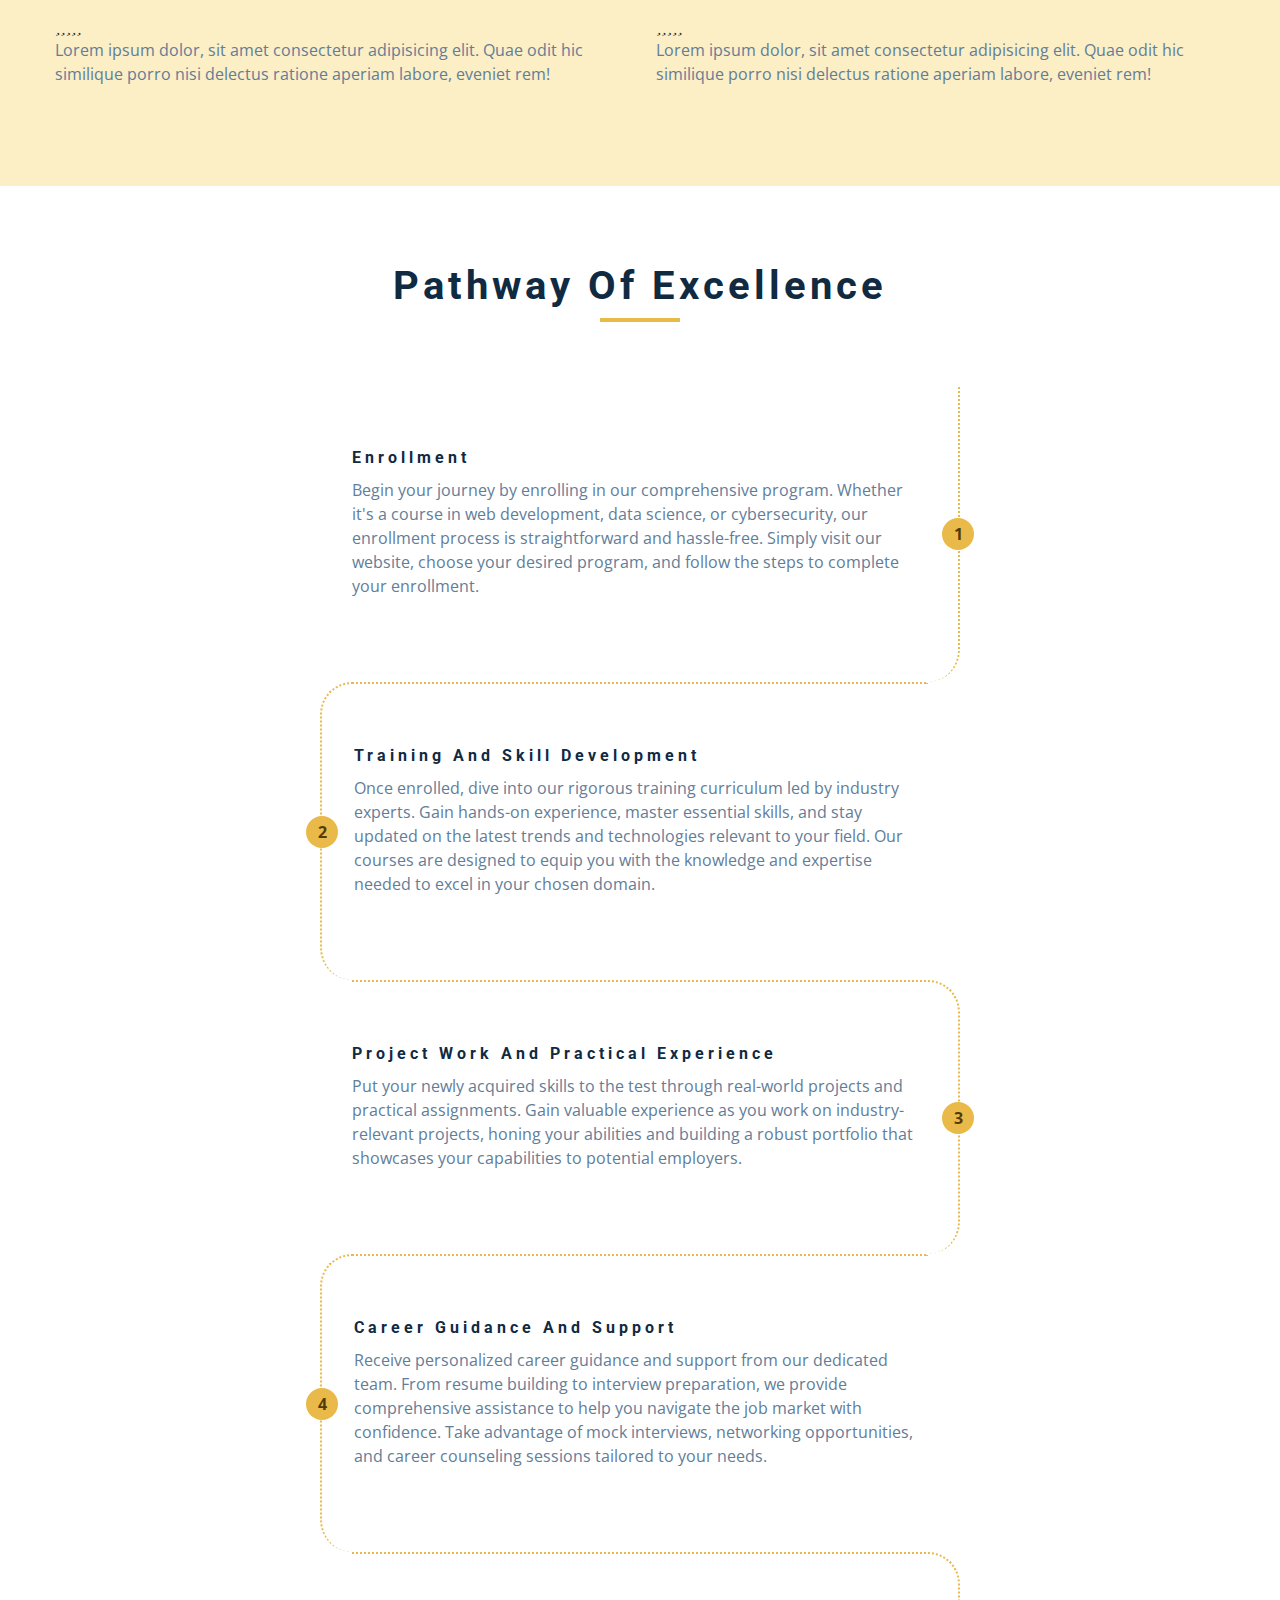
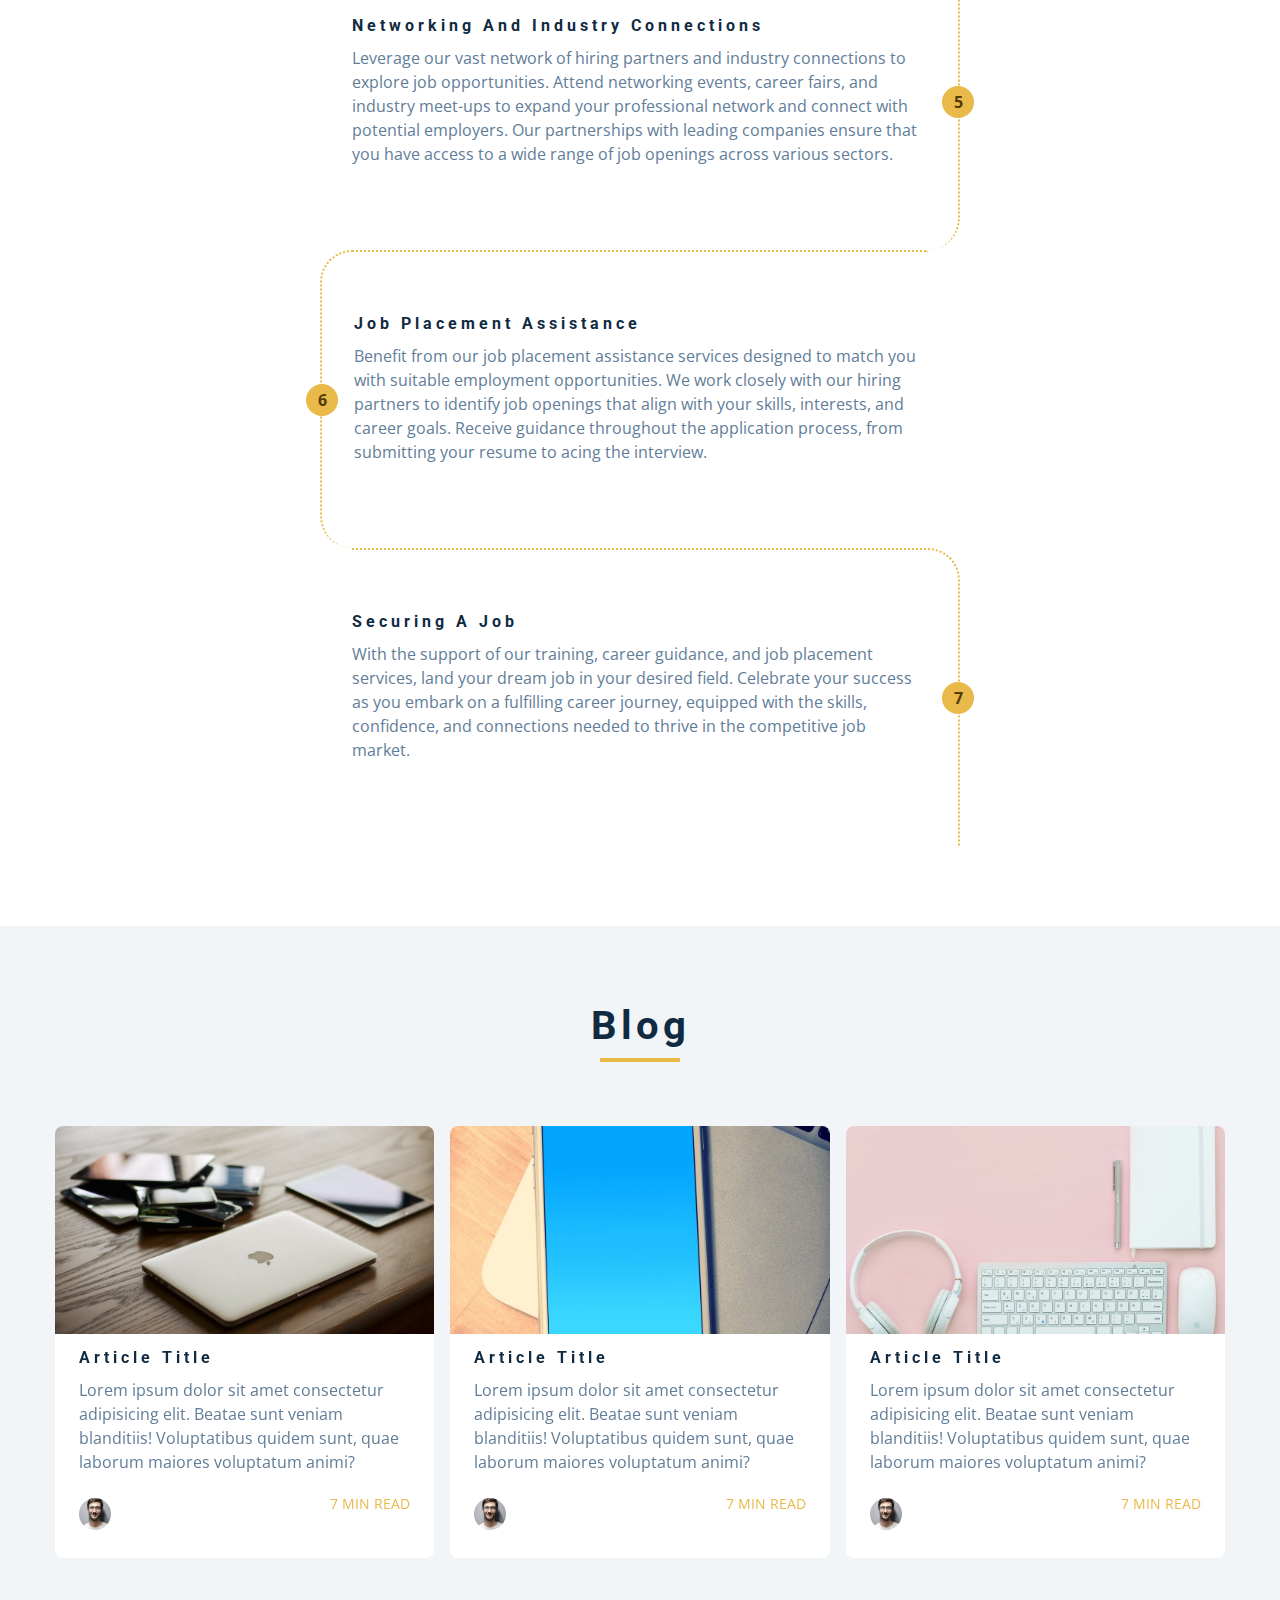
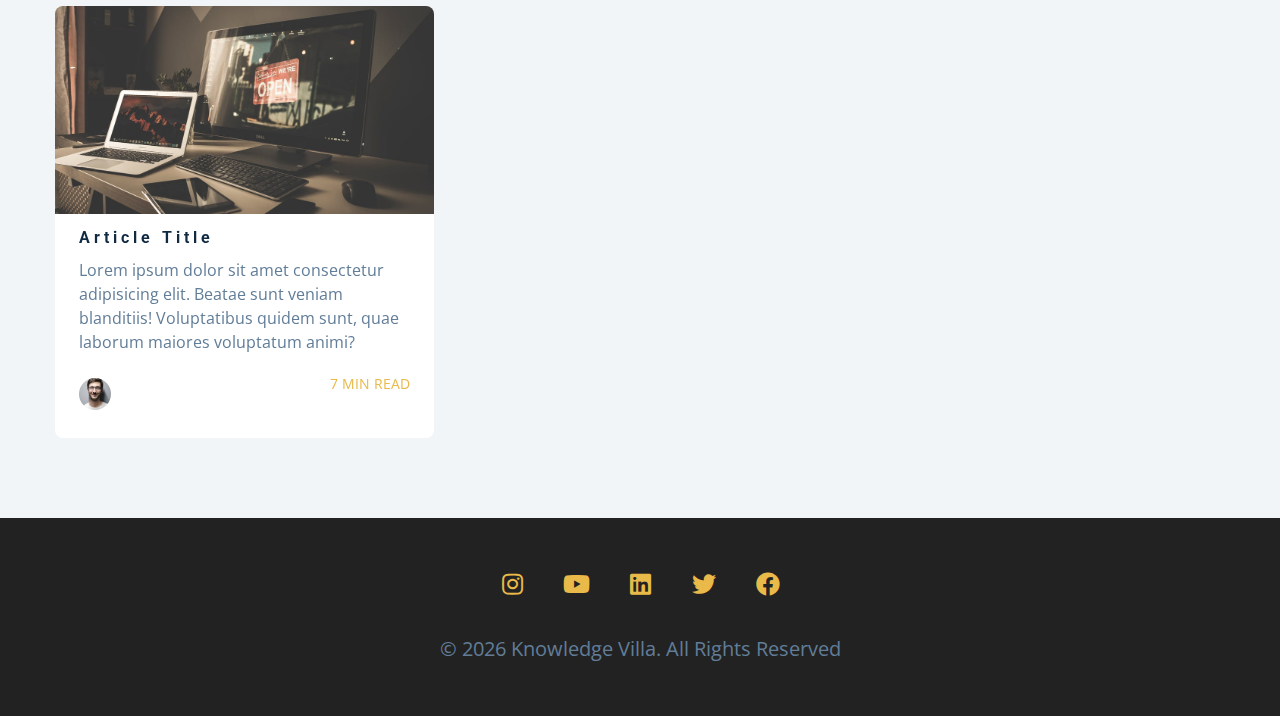
==== commit 2c40a45a: "knowledge villa homepage completd" ====
--- a/index.html
+++ b/index.html
@@ -366,17 +366,353 @@
       </div>
     </section>
     <!-- end of connect -->
-    <!-- skills -->
-
-    <!-- end of skills -->
-    <!-- timeline -->
-
-    <!--end of  timeline -->
+    <!-- ratings -->
+    <section class="ratings section">
+      <!-- section title -->
+      <div class="section-title ratings-title">
+        <h2>Students Rating</h2>
+        <div class="underline"></div>
+      </div>
+      <!-- end of section title -->
+      <div class="section-center ratings-center">
+        <!-- single course -->
+        <article>
+          <h3>Course title</h3>
+          <!-- single rating -->
+          <div class="rating">
+            <p>Student Name</p>
+            <i class="fa-solid fa-star"></i><i class="fa-solid fa-star"></i
+            ><i class="fa-solid fa-star"></i><i class="fa-solid fa-star"></i
+            ><i class="fa-solid fa-star"></i>
+            <p>
+              Lorem ipsum dolor, sit amet consectetur adipisicing elit. Quae
+              odit hic similique porro nisi delectus ratione aperiam labore,
+              eveniet rem!
+            </p>
+          </div>
+          <!--end of single rating -->
+          <!-- single rating -->
+          <div class="rating">
+            <p>Student Name</p>
+            <i class="fa-solid fa-star"></i><i class="fa-solid fa-star"></i
+            ><i class="fa-solid fa-star"></i><i class="fa-solid fa-star"></i
+            ><i class="fa-solid fa-star"></i>
+            <p>
+              Lorem ipsum dolor, sit amet consectetur adipisicing elit. Quae
+              odit hic similique porro nisi delectus ratione aperiam labore,
+              eveniet rem!
+            </p>
+          </div>
+          <!--end of single rating -->
+          <!-- single rating -->
+          <div class="rating">
+            <p>Student Name</p>
+            <i class="fa-solid fa-star"></i><i class="fa-solid fa-star"></i
+            ><i class="fa-solid fa-star"></i><i class="fa-solid fa-star"></i
+            ><i class="fa-solid fa-star"></i>
+            <p>
+              Lorem ipsum dolor, sit amet consectetur adipisicing elit. Quae
+              odit hic similique porro nisi delectus ratione aperiam labore,
+              eveniet rem!
+            </p>
+          </div>
+          <!--end of single rating -->
+        </article>
+        <!-- end of single course -->
+        <!-- single course -->
+        <article>
+          <h3>Course title</h3>
+          <!-- single rating -->
+          <div class="rating">
+            <p>Student Name</p>
+            <i class="fa-solid fa-star"></i><i class="fa-solid fa-star"></i
+            ><i class="fa-solid fa-star"></i><i class="fa-solid fa-star"></i
+            ><i class="fa-solid fa-star"></i>
+            <p>
+              Lorem ipsum dolor, sit amet consectetur adipisicing elit. Quae
+              odit hic similique porro nisi delectus ratione aperiam labore,
+              eveniet rem!
+            </p>
+          </div>
+          <!--end of single rating -->
+          <!-- single rating -->
+          <div class="rating">
+            <p>Student Name</p>
+            <i class="fa-solid fa-star"></i><i class="fa-solid fa-star"></i
+            ><i class="fa-solid fa-star"></i><i class="fa-solid fa-star"></i
+            ><i class="fa-solid fa-star"></i>
+            <p>
+              Lorem ipsum dolor, sit amet consectetur adipisicing elit. Quae
+              odit hic similique porro nisi delectus ratione aperiam labore,
+              eveniet rem!
+            </p>
+          </div>
+          <!--end of single rating -->
+          <!-- single rating -->
+          <div class="rating">
+            <p>Student Name</p>
+            <i class="fa-solid fa-star"></i><i class="fa-solid fa-star"></i
+            ><i class="fa-solid fa-star"></i><i class="fa-solid fa-star"></i
+            ><i class="fa-solid fa-star"></i>
+            <p>
+              Lorem ipsum dolor, sit amet consectetur adipisicing elit. Quae
+              odit hic similique porro nisi delectus ratione aperiam labore,
+              eveniet rem!
+            </p>
+          </div>
+          <!--end of single rating -->
+        </article>
+        <!-- end of single course -->
+      </div>
+    </section>
+    <!-- end of ratings -->
+    <!-- pathway -->
+    <section class="section pathway">
+      <!-- section title -->
+      <div class="section-title ratings-title">
+        <h2>Pathway of excellence</h2>
+        <div class="underline"></div>
+      </div>
+      <!-- end of section title -->
+      <div class="section-center pathway-center">
+        <!-- single pathway -->
+        <article class="pathway-item">
+          <h4>Enrollment</h4>
+          <p>
+            Begin your journey by enrolling in our comprehensive program.
+            Whether it's a course in web development, data science, or
+            cybersecurity, our enrollment process is straightforward and
+            hassle-free. Simply visit our website, choose your desired program,
+            and follow the steps to complete your enrollment.
+          </p>
+          <span class="number">1</span>
+        </article>
+        <!-- end of single pathway -->
+        <!-- single pathway -->
+        <article class="pathway-item">
+          <h4>Training and Skill Development</h4>
+          <p>
+            Once enrolled, dive into our rigorous training curriculum led by
+            industry experts. Gain hands-on experience, master essential skills,
+            and stay updated on the latest trends and technologies relevant to
+            your field. Our courses are designed to equip you with the knowledge
+            and expertise needed to excel in your chosen domain.
+          </p>
+          <span class="number">2</span>
+        </article>
+        <!-- end of single pathway -->
+        <!-- single pathway -->
+        <article class="pathway-item">
+          <h4>Project Work and Practical Experience</h4>
+          <p>
+            Put your newly acquired skills to the test through real-world
+            projects and practical assignments. Gain valuable experience as you
+            work on industry-relevant projects, honing your abilities and
+            building a robust portfolio that showcases your capabilities to
+            potential employers.
+          </p>
+          <span class="number">3</span>
+        </article>
+        <!-- end of single pathway -->
+        <!-- single pathway -->
+        <article class="pathway-item">
+          <h4>Career Guidance and Support</h4>
+          <p>
+            Receive personalized career guidance and support from our dedicated
+            team. From resume building to interview preparation, we provide
+            comprehensive assistance to help you navigate the job market with
+            confidence. Take advantage of mock interviews, networking
+            opportunities, and career counseling sessions tailored to your
+            needs.
+          </p>
+          <span class="number">4</span>
+        </article>
+        <!-- end of single pathway -->
+        <!-- single pathway -->
+        <article class="pathway-item">
+          <h4>Networking and Industry Connections</h4>
+          <p>
+            Leverage our vast network of hiring partners and industry
+            connections to explore job opportunities. Attend networking events,
+            career fairs, and industry meet-ups to expand your professional
+            network and connect with potential employers. Our partnerships with
+            leading companies ensure that you have access to a wide range of job
+            openings across various sectors.
+          </p>
+          <span class="number">5</span>
+        </article>
+        <!-- end of single pathway -->
+        <!-- single pathway -->
+        <article class="pathway-item">
+          <h4>Job Placement Assistance</h4>
+          <p>
+            Benefit from our job placement assistance services designed to match
+            you with suitable employment opportunities. We work closely with our
+            hiring partners to identify job openings that align with your
+            skills, interests, and career goals. Receive guidance throughout the
+            application process, from submitting your resume to acing the
+            interview.
+          </p>
+          <span class="number">6</span>
+        </article>
+        <!-- end of single pathway -->
+        <!-- single pathway -->
+        <article class="pathway-item">
+          <h4>Securing a Job</h4>
+          <p>
+            With the support of our training, career guidance, and job placement
+            services, land your dream job in your desired field. Celebrate your
+            success as you embark on a fulfilling career journey, equipped with
+            the skills, confidence, and connections needed to thrive in the
+            competitive job market.
+          </p>
+          <span class="number">7</span>
+        </article>
+        <!-- end of single pathway -->
+      </div>
+    </section>
+    <!--end of pathway -->
     <!-- blog -->
-
+    <section class="section blog">
+      <!-- section title -->
+      <div class="section-title ratings-title">
+        <h2>Blog</h2>
+        <div class="underline"></div>
+      </div>
+      <!-- end of section title -->
+      <div class="section-center blog-center">
+        <!-- single article -->
+        <div class="card">
+          <!-- front of the card -->
+          <div class="card-side card-front">
+            <img src="./images/project-1.jpeg" alt="" />
+            <div class="card-info">
+              <h4>Article Title</h4>
+              <p>
+                Lorem ipsum dolor sit amet consectetur adipisicing elit. Beatae
+                sunt veniam blanditiis! Voluptatibus quidem sunt, quae laborum
+                maiores voluptatum animi?
+              </p>
+              <div class="card-footer">
+                <img src="./images/hero-img-small.jpeg" alt="" />
+                <p>7 min read</p>
+              </div>
+            </div>
+          </div>
+          <!-- back of the card -->
+          <div class="card-side card-back">
+            <button class="btn">read more</button>
+          </div>
+        </div>
+        <!-- end of single article -->
+        <!-- single article -->
+        <div class="card">
+          <!-- front of the card -->
+          <div class="card-side card-front">
+            <img src="./images/project-2.jpeg" alt="" />
+            <div class="card-info">
+              <h4>Article Title</h4>
+              <p>
+                Lorem ipsum dolor sit amet consectetur adipisicing elit. Beatae
+                sunt veniam blanditiis! Voluptatibus quidem sunt, quae laborum
+                maiores voluptatum animi?
+              </p>
+              <div class="card-footer">
+                <img src="./images/hero-img-small.jpeg" alt="" />
+                <p>7 min read</p>
+              </div>
+            </div>
+          </div>
+          <!-- back of the card -->
+          <div class="card-side card-back">
+            <button class="btn">read more</button>
+          </div>
+        </div>
+        <!-- end of single article -->
+        <!-- single article -->
+        <div class="card">
+          <!-- front of the card -->
+          <div class="card-side card-front">
+            <img src="./images/project-3.jpeg" alt="" />
+            <div class="card-info">
+              <h4>Article Title</h4>
+              <p>
+                Lorem ipsum dolor sit amet consectetur adipisicing elit. Beatae
+                sunt veniam blanditiis! Voluptatibus quidem sunt, quae laborum
+                maiores voluptatum animi?
+              </p>
+              <div class="card-footer">
+                <img src="./images/hero-img-small.jpeg" alt="" />
+                <p>7 min read</p>
+              </div>
+            </div>
+          </div>
+          <!-- back of the card -->
+          <div class="card-side card-back">
+            <button class="btn">read more</button>
+          </div>
+        </div>
+        <!-- end of single article -->
+        <!-- single article -->
+        <div class="card">
+          <!-- front of the card -->
+          <div class="card-side card-front">
+            <img src="./images/project-4.jpeg" alt="" />
+            <div class="card-info">
+              <h4>Article Title</h4>
+              <p>
+                Lorem ipsum dolor sit amet consectetur adipisicing elit. Beatae
+                sunt veniam blanditiis! Voluptatibus quidem sunt, quae laborum
+                maiores voluptatum animi?
+              </p>
+              <div class="card-footer">
+                <img src="./images/hero-img-small.jpeg" alt="" />
+                <p>7 min read</p>
+              </div>
+            </div>
+          </div>
+          <!-- back of the card -->
+          <div class="card-side card-back">
+            <button class="btn">read more</button>
+          </div>
+        </div>
+        <!-- end of single article -->
+      </div>
+    </section>
     <!--end of  blog -->
     <!-- footer -->
-
+    <footer class="footer">
+      <!-- social icons -->
+      <ul class="social-icons">
+        <li>
+          <a href="#" class="social-icon">
+            <i class="fab fa-instagram"></i>
+          </a>
+        </li>
+        <li>
+          <a href="#" class="social-icon">
+            <i class="fab fa-youtube"></i>
+          </a>
+        </li>
+        <li>
+          <a href="#" class="social-icon">
+            <i class="fab fa-linkedin"></i>
+          </a>
+        </li>
+        <li>
+          <a href="#" class="social-icon">
+            <i class="fab fa-twitter"></i>
+          </a>
+        </li>
+        <li>
+          <a href="#" class="social-icon">
+            <i class="fab fa-facebook"></i>
+          </a>
+        </li>
+      </ul>
+      <!-- end of social icons -->
+      <p>&copy; <span id="date"></span> Knowledge Villa. all rights reserved</p>
+    </footer>
     <script src="./js/app.js"></script>
   </body>
 </html>
--- a/css/styles.css
+++ b/css/styles.css
@@ -649,26 +649,172 @@
 }
 /*
 =============== 
-Skills
-===============
-*/
-/*
-=============== 
-Timeline
-===============
-*/
-
+Ratings
+===============
+*/
+@media screen and (min-width: 768px) {
+  .ratings-center {
+    display: grid;
+    grid-template-columns: 1fr 1fr;
+    column-gap: 2rem;
+  }
+}
+.ratings {
+  background: var(--clr-primary-9);
+}
+.ratings h3 {
+  margin-bottom: 1.5rem 0;
+  color: var(--clr-primary-1);
+}
+/*
+=============== 
+Pathway
+===============
+*/
+.pathway-center {
+  width: 80vw;
+  max-width: 40rem;
+}
+.pathway-item {
+  border-top: 2px dotted var(--clr-primary-5);
+  margin: 0;
+  padding: 4rem 2rem;
+  position: relative;
+}
+.pathway-item:nth-child(even) {
+  border-left: 2px dotted var(--clr-primary-5);
+  border-top-left-radius: 2rem;
+  border-bottom-left-radius: 2rem;
+  margin-right: 2rem;
+  padding-right: 0;
+}
+.pathway-item:nth-child(odd) {
+  border-right: 2px dotted var(--clr-primary-5);
+  border-top-right-radius: 2rem;
+  border-bottom-right-radius: 2rem;
+  margin-left: 2rem;
+  padding-left: 0;
+}
+.pathway-item:first-child {
+  border-top: 0;
+  border-top-right-radius: 0;
+}
+.pathway-item:last-child {
+  border-bottom-right-radius: 0;
+}
+.number {
+  position: absolute;
+  top: 50%;
+  transform: translate(-50%, -50%);
+  margin-bottom: 0;
+  height: 2rem;
+  width: 2rem;
+  display: grid;
+  place-items: center;
+  background: var(--clr-primary-5);
+  border-radius: 50%;
+  color: var(--clr-primary-1);
+  font-weight: bold;
+}
+.pathway-item:nth-child(even) .number {
+  left: 0;
+}
+.pathway-item:nth-child(odd) .number {
+  left: 100%;
+}
 /*
 =============== 
 Blog
 ===============
 */
-
+.blog {
+  background: var(--clr-grey-10);
+}
+.card {
+  height: 27rem;
+  position: relative;
+  perspective: 1500px;
+}
+.card-side {
+  backface-visibility: hidden;
+  transition: all 2s linear;
+  position: absolute;
+  left: 0;
+  top: 0;
+  width: 100%;
+  height: 100%;
+  border-radius: var(--radius);
+}
+.card-front {
+  background: var(--clr-white);
+}
+.card-back {
+  background: var(--clr-primary-10);
+  transform: rotateY(180deg);
+  display: grid;
+  place-items: center;
+}
+.card:hover .card-front {
+  transform: rotateY(-180deg);
+}
+.card:hover .card-back {
+  transform: rotateY(0deg);
+}
+.card-info {
+  padding: 1rem 1.5rem;
+}
+.card-front img {
+  height: 13rem;
+  object-fit: cover;
+  border-top-left-radius: var(--radius);
+  border-top-right-radius: var(--radius);
+}
+.card-footer {
+  display: grid;
+  grid-template-columns: auto 1fr;
+  align-items: center;
+}
+.card-footer img {
+  height: 2rem;
+  width: 2rem;
+  object-fit: cover;
+  border-radius: 50%;
+}
+.card-footer p {
+  color: var(--clr-primary-5);
+  justify-self: end;
+  font-size: 0.85rem;
+  text-transform: uppercase;
+}
+.blog-center {
+  display: grid;
+  grid-template-columns: repeat(auto-fill, minmax(330px, 1fr));
+  gap: 3rem 1rem;
+}
 /*
 =============== 
 Footer
 ===============
 */
+.footer {
+  padding-bottom: 2rem;
+  background: #222;
+  display: grid;
+  place-items: center;
+}
+.footer .social-icons {
+  margin-bottom: 2rem;
+}
+.footer .social-icon {
+  color: var(--clr-primary-5);
+}
+.footer .social-icon:hover {
+  color: var(--clr-primary-10);
+}
+.footer p {
+  font-size: 1.25rem;
+  text-transform: capitalize;
+}
 /*
 =============== 
 Single Page
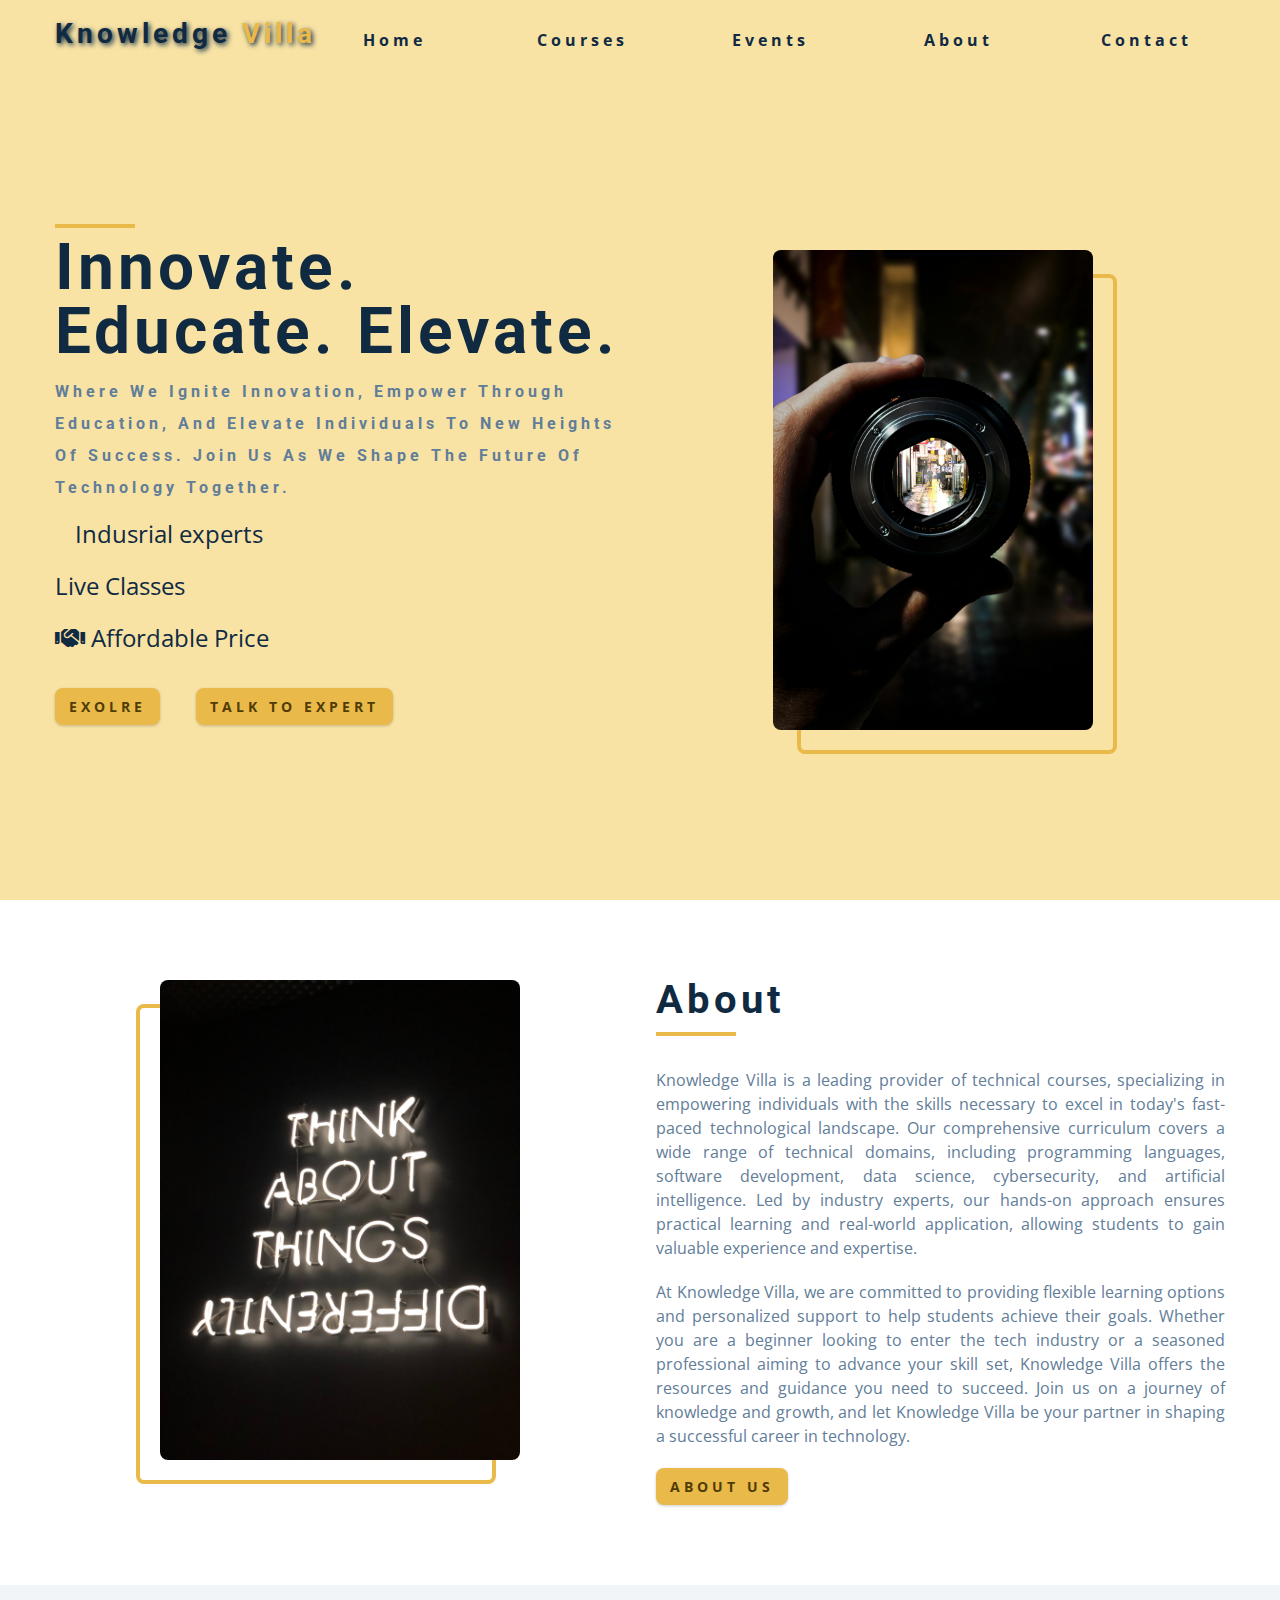
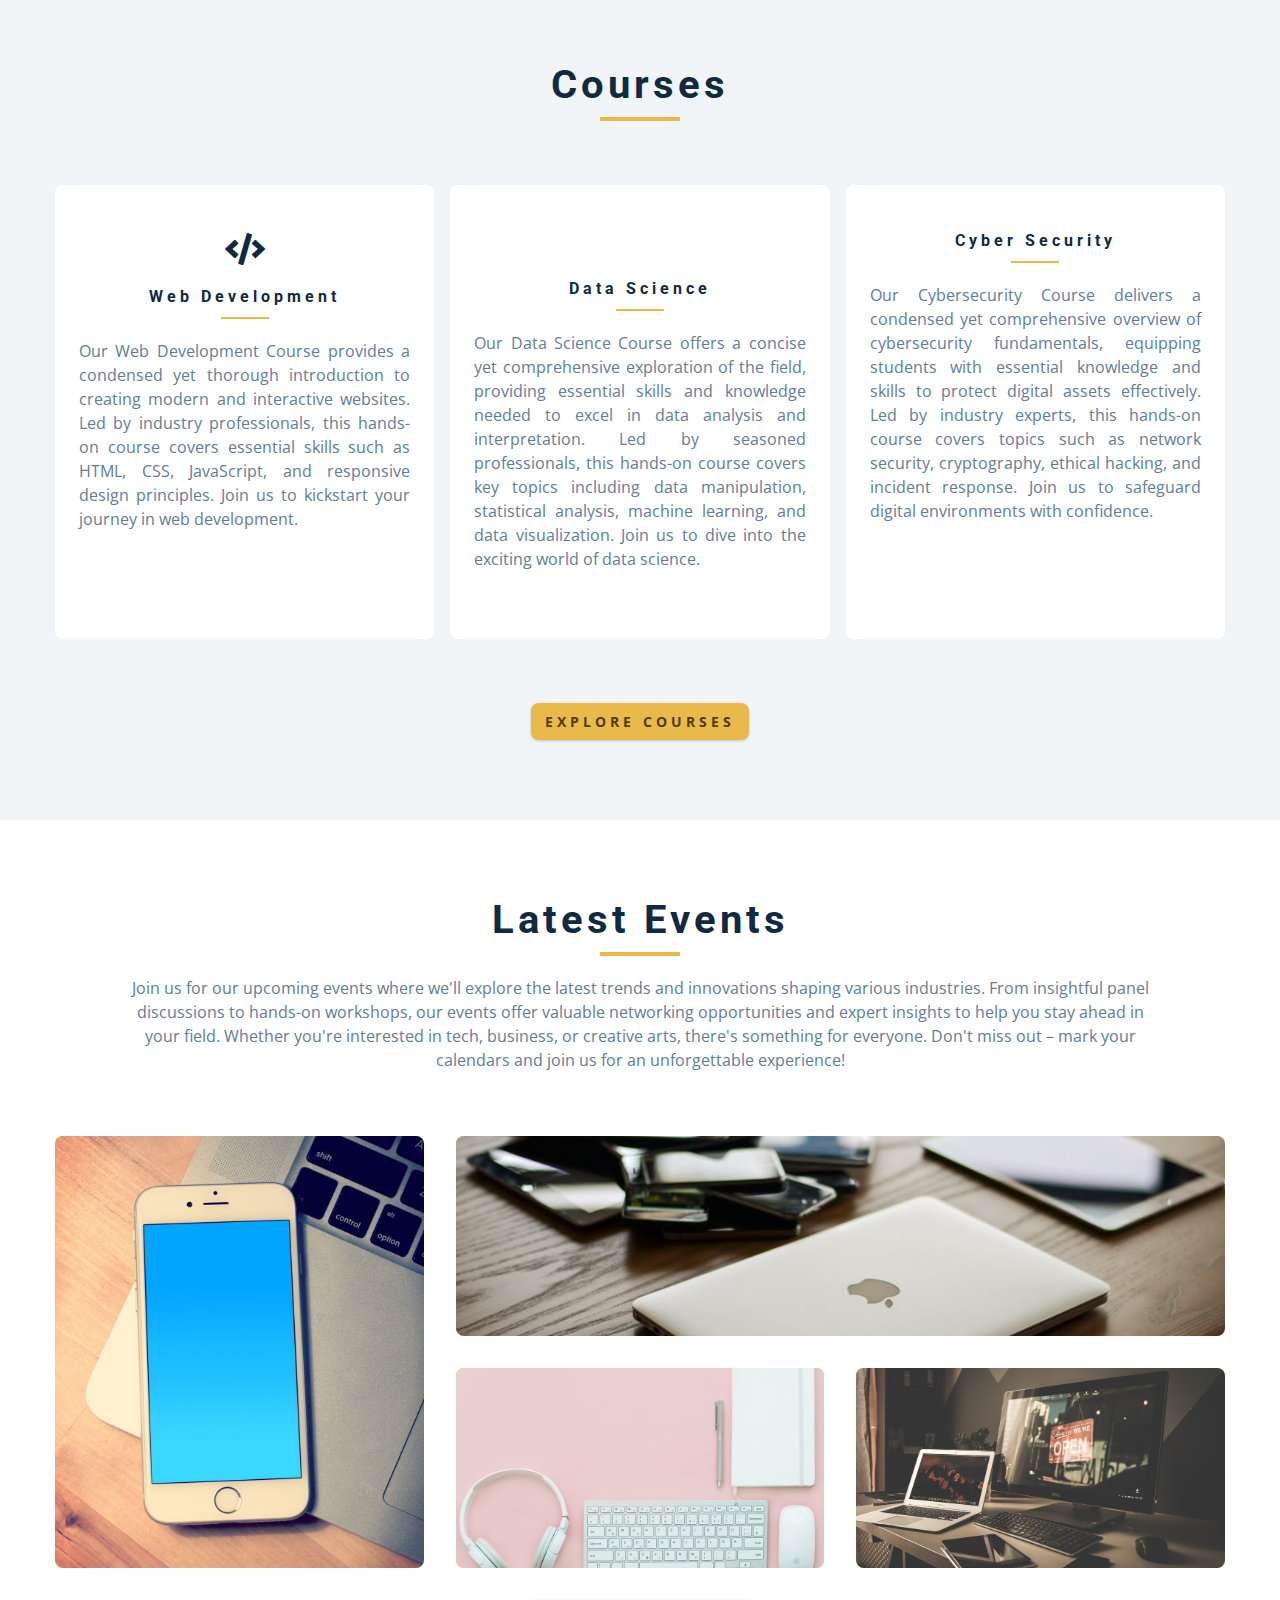
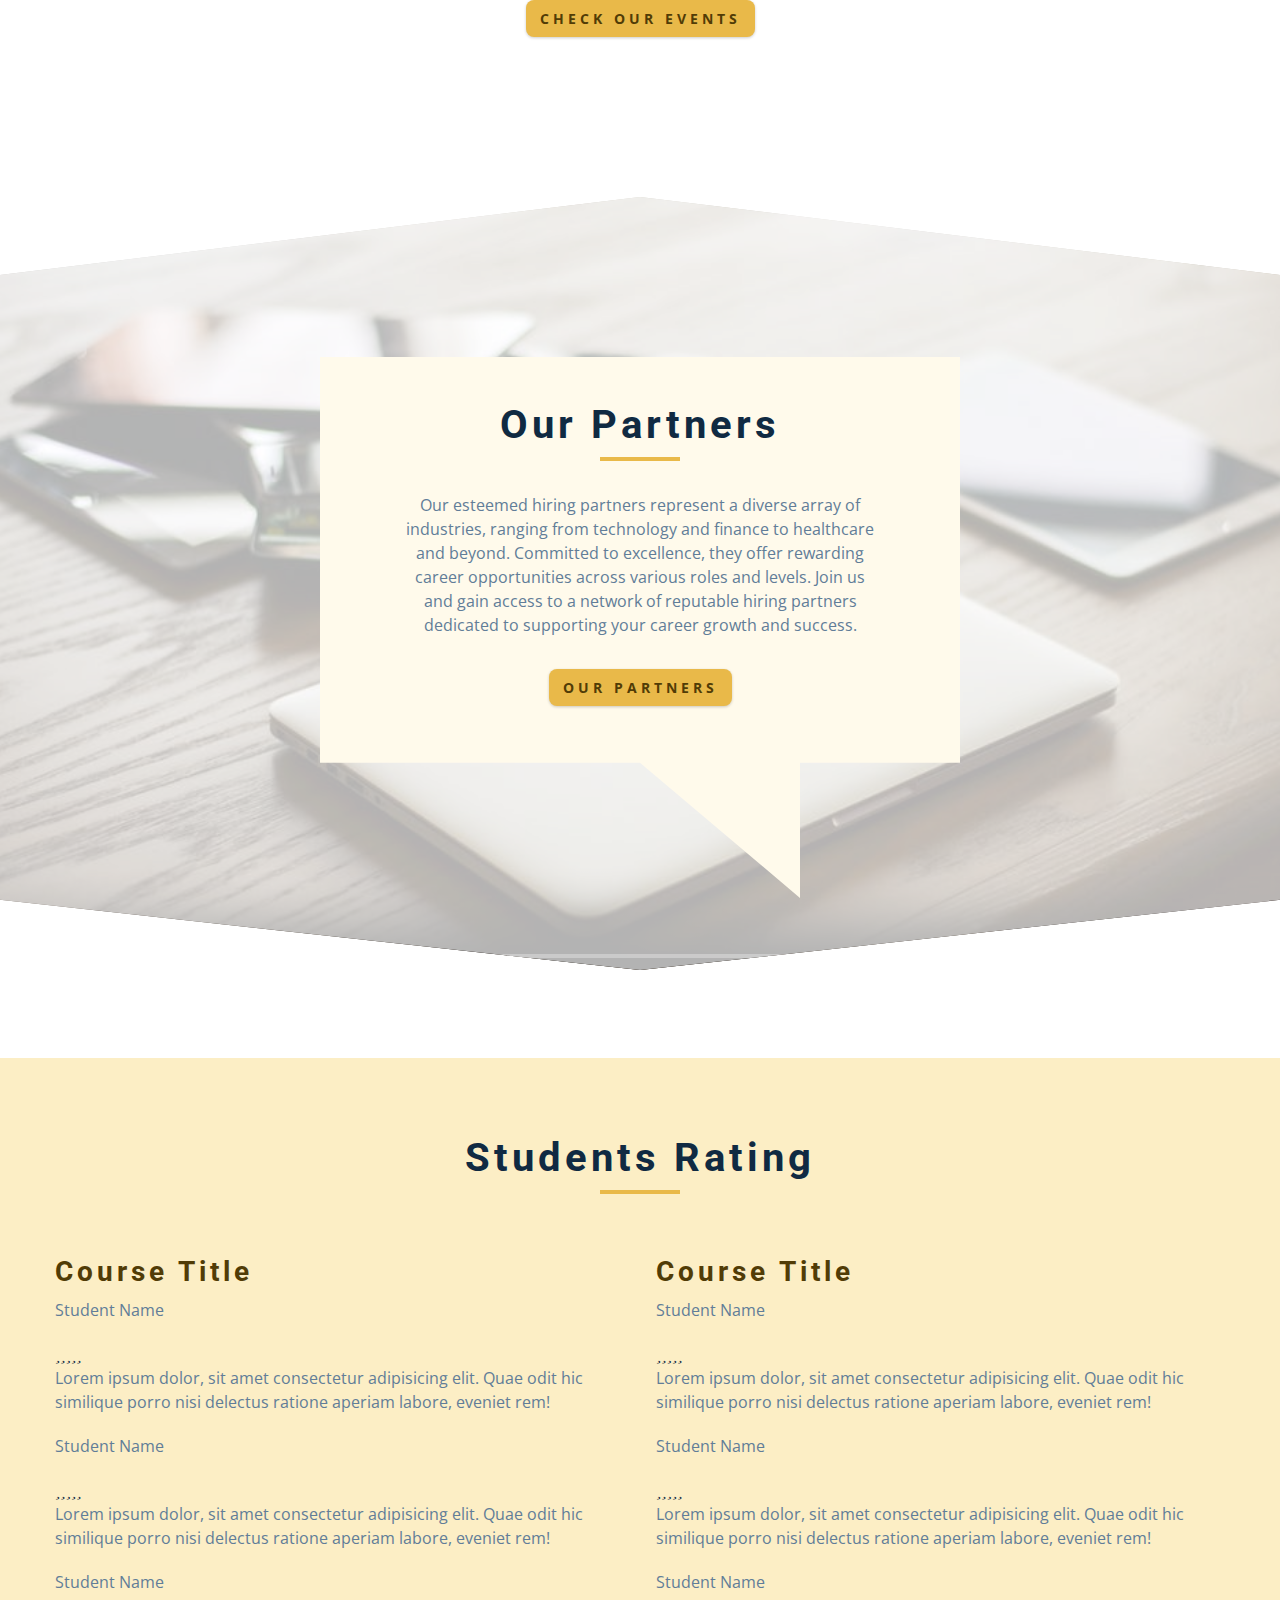
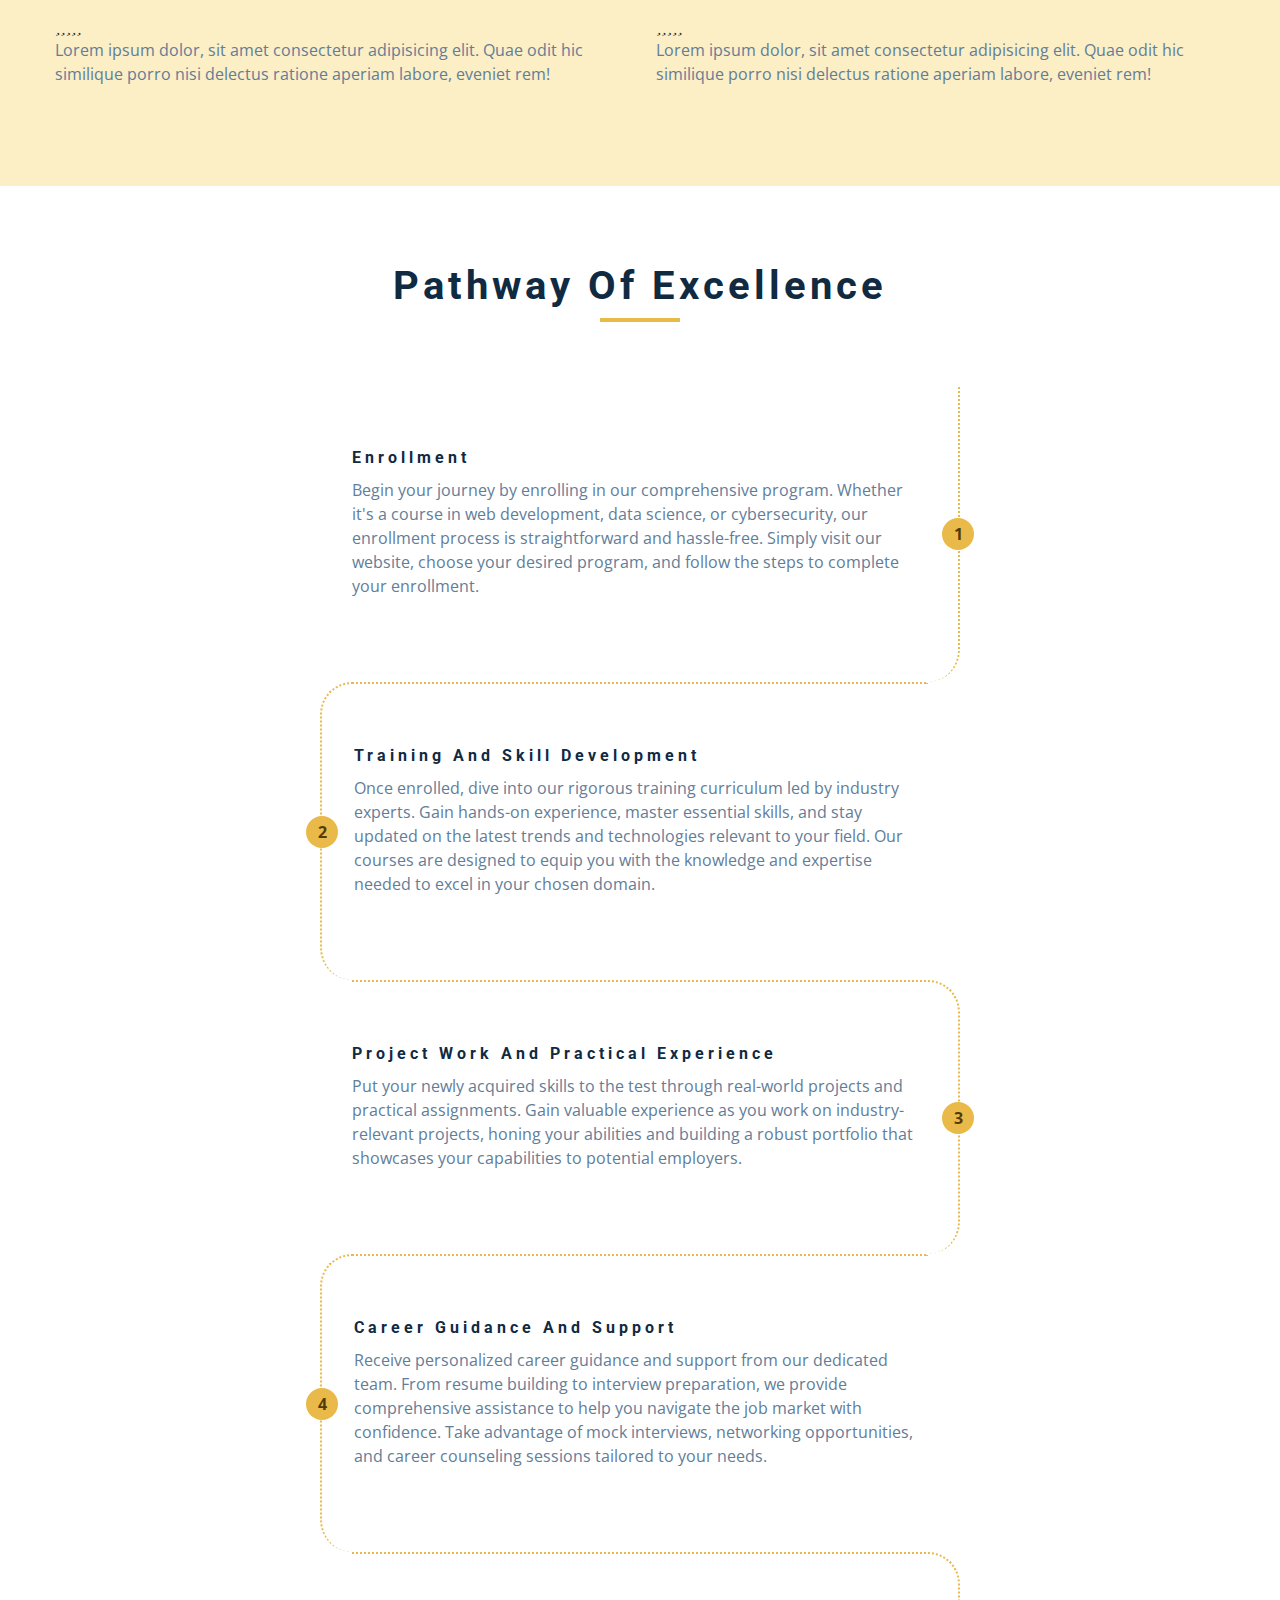
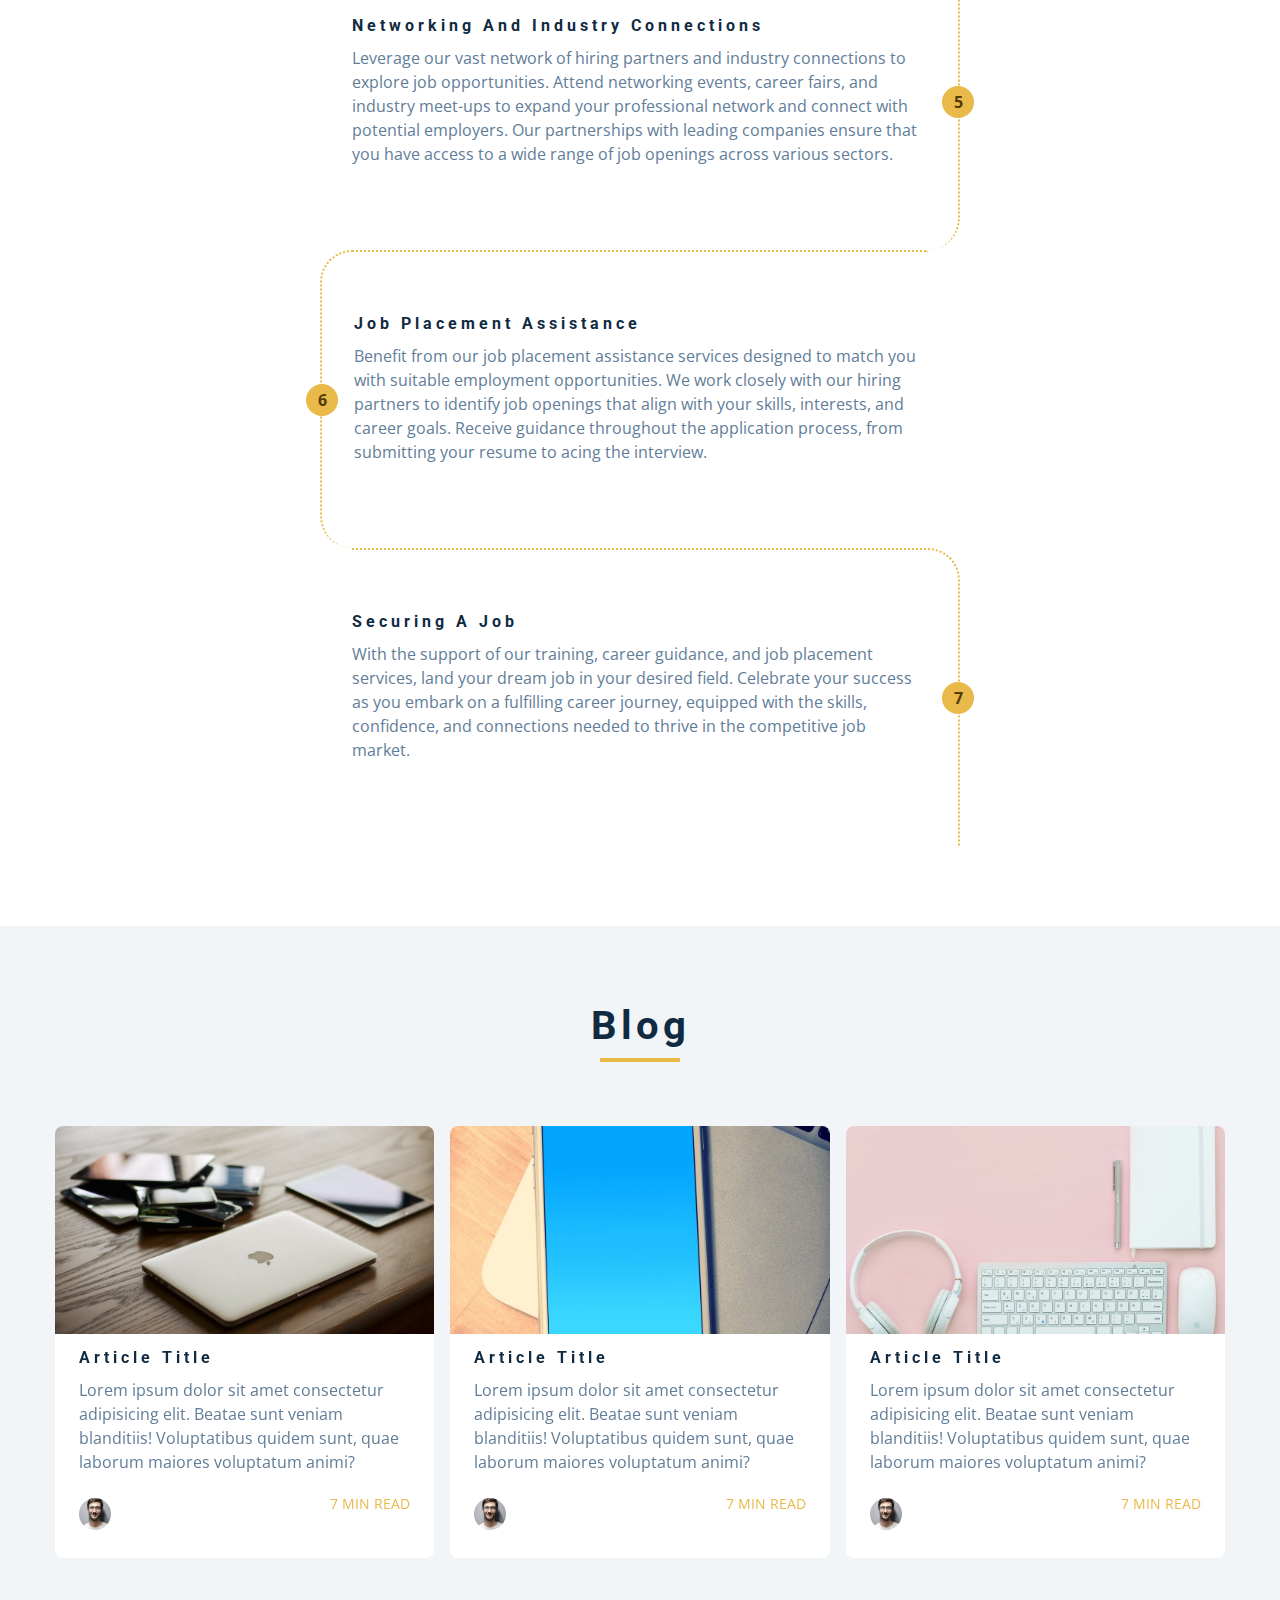
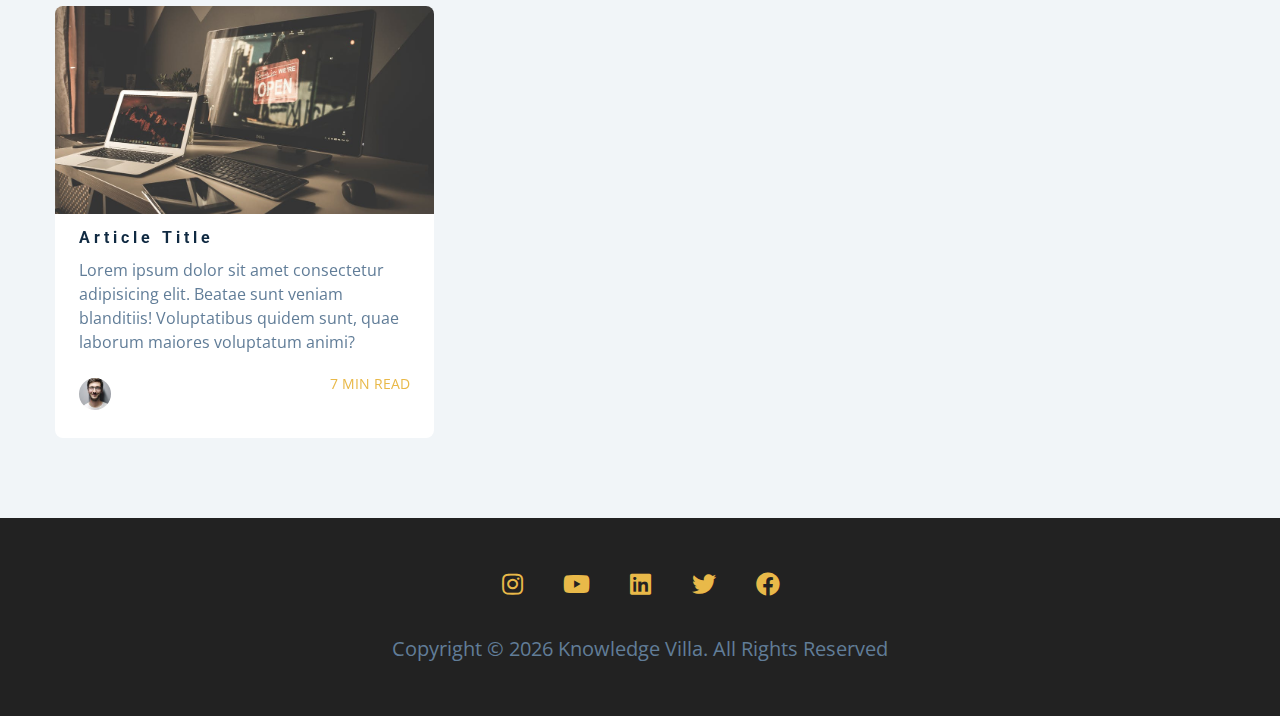
==== commit 16f7ee93: "footer updated" ====
--- a/index.html
+++ b/index.html
@@ -711,7 +711,10 @@
         </li>
       </ul>
       <!-- end of social icons -->
-      <p>&copy; <span id="date"></span> Knowledge Villa. all rights reserved</p>
+      <p>
+        Copyright &copy; <span id="date"></span> Knowledge Villa. all rights
+        reserved
+      </p>
     </footer>
     <script src="./js/app.js"></script>
   </body>
--- a/css/styles.css
+++ b/css/styles.css
@@ -820,9 +820,75 @@
 Single Page
 ===============
 */
-
-/*
-=============== 
-Products Page
-===============
-*/
+.single-page {
+  background: var(--clr-primary-8);
+  min-height: calc(100vh - 5rem - 198px);
+}
+.page-info p {
+  text-align: justify;
+}
+/*
+=============== 
+Courses Page
+===============
+*/
+.courses-hero {
+  height: 40vh;
+  background: var(--clr-primary-10);
+  display: grid;
+  place-items: center;
+}
+.courses-hero .section-title {
+  margin-bottom: 0;
+}
+.single-course {
+  background: var(--clr-grey-10);
+  border-radius: var(--radius);
+  box-shadow: var(--light-shadow);
+}
+.single-course:hover {
+  box-shadow: var(--dark-shadow);
+  transform: scale(1.02);
+}
+.course-container img {
+  height: 15rem;
+  object-fit: cover;
+  border-top-left-radius: var(--radius);
+  border-top-right-radius: var(--radius);
+}
+.course-container {
+  position: relative;
+}
+.courses-icon {
+  position: absolute;
+  font-size: 1.75rem;
+  bottom: 0;
+  left: 50%;
+  transform: translate(-50%, 85%);
+  width: 4rem;
+  height: 4rem;
+  background: var(--clr-primary-5);
+  display: grid;
+  place-items: center;
+  border-radius: 50%;
+  border: 5px solid var(--clr-grey-10);
+  color: var(--clr-primary-1);
+}
+.course-details {
+  padding: 1rem;
+  margin-top: 2rem;
+  text-align: justify;
+}
+.course-footer {
+  padding-bottom: 2rem;
+}
+.courses-page-center {
+  display: grid;
+  grid-template-columns: repeat(auto-fill, minmax(330px, 1fr));
+  gap: 3rem 1rem;
+}
+.single-course {
+  display: grid;
+  grid-template-columns: 1fr;
+  grid-template-rows: auto 1fr auto;
+}
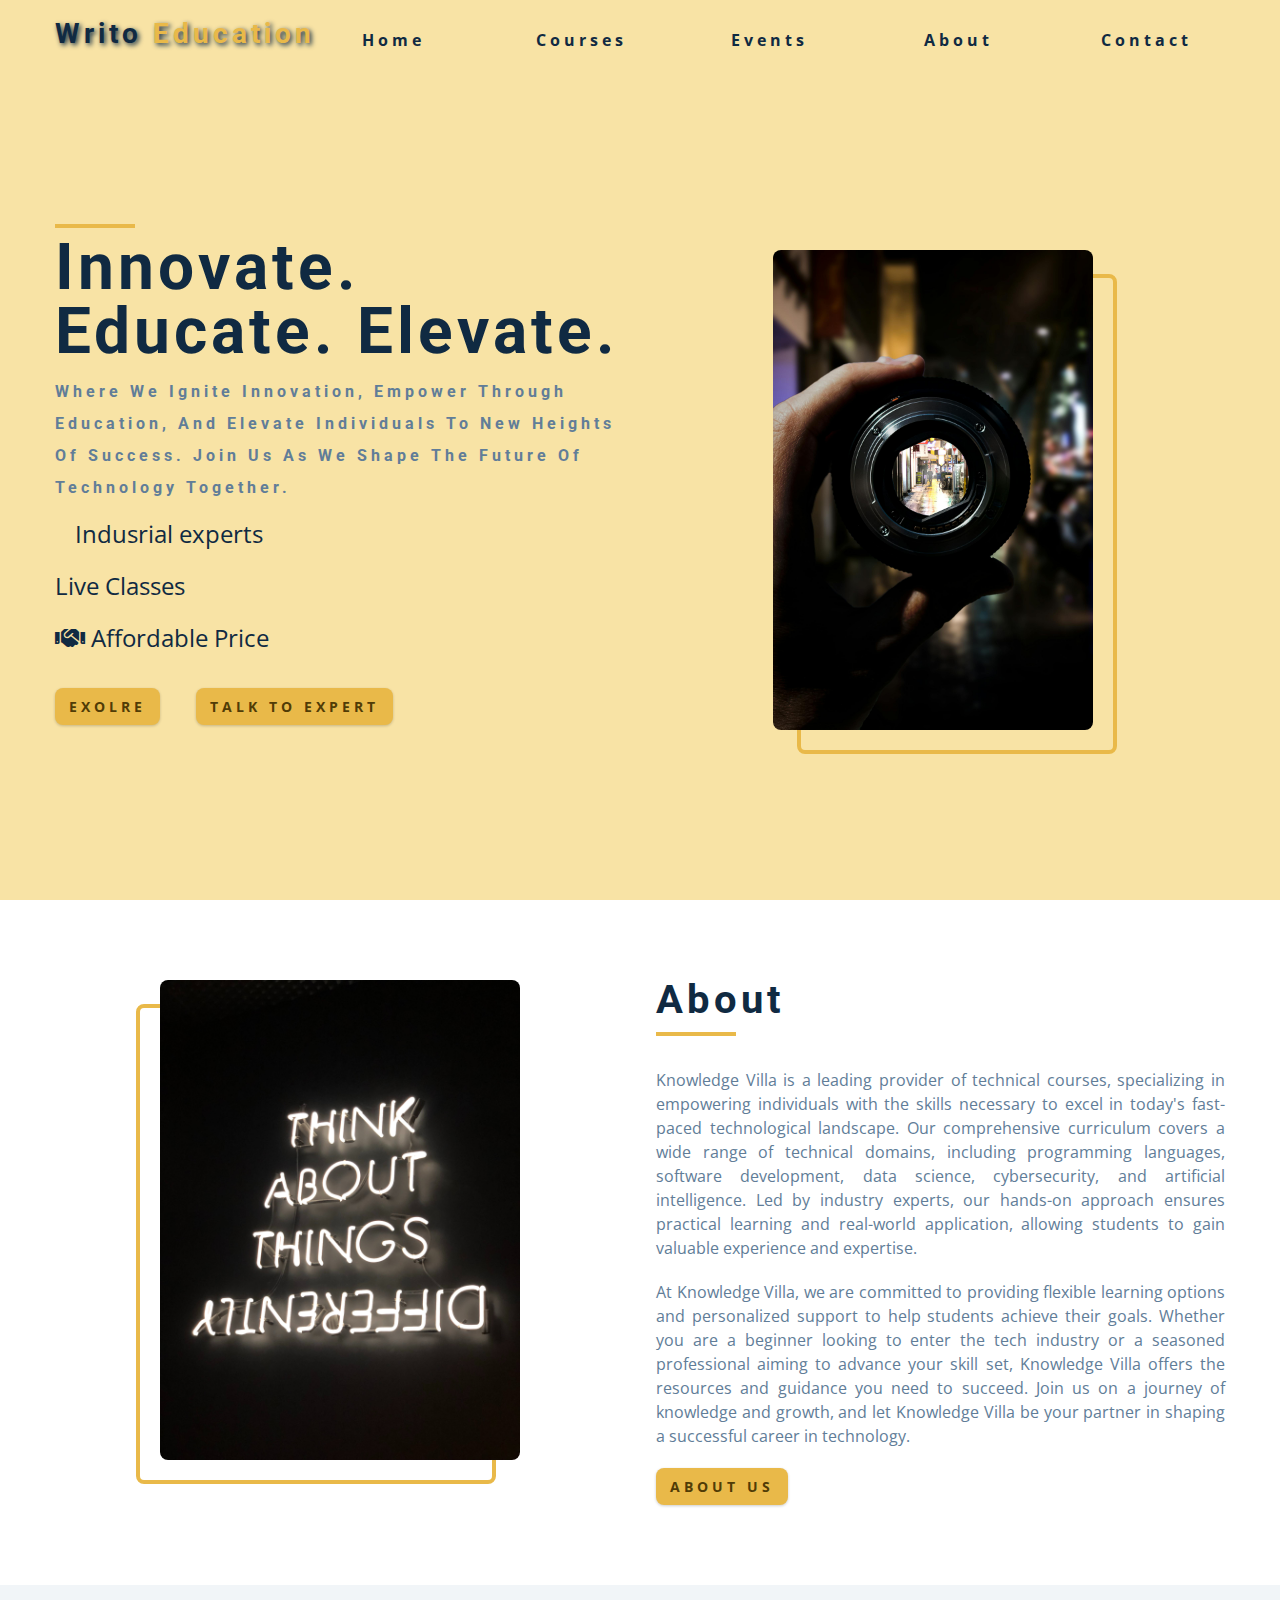
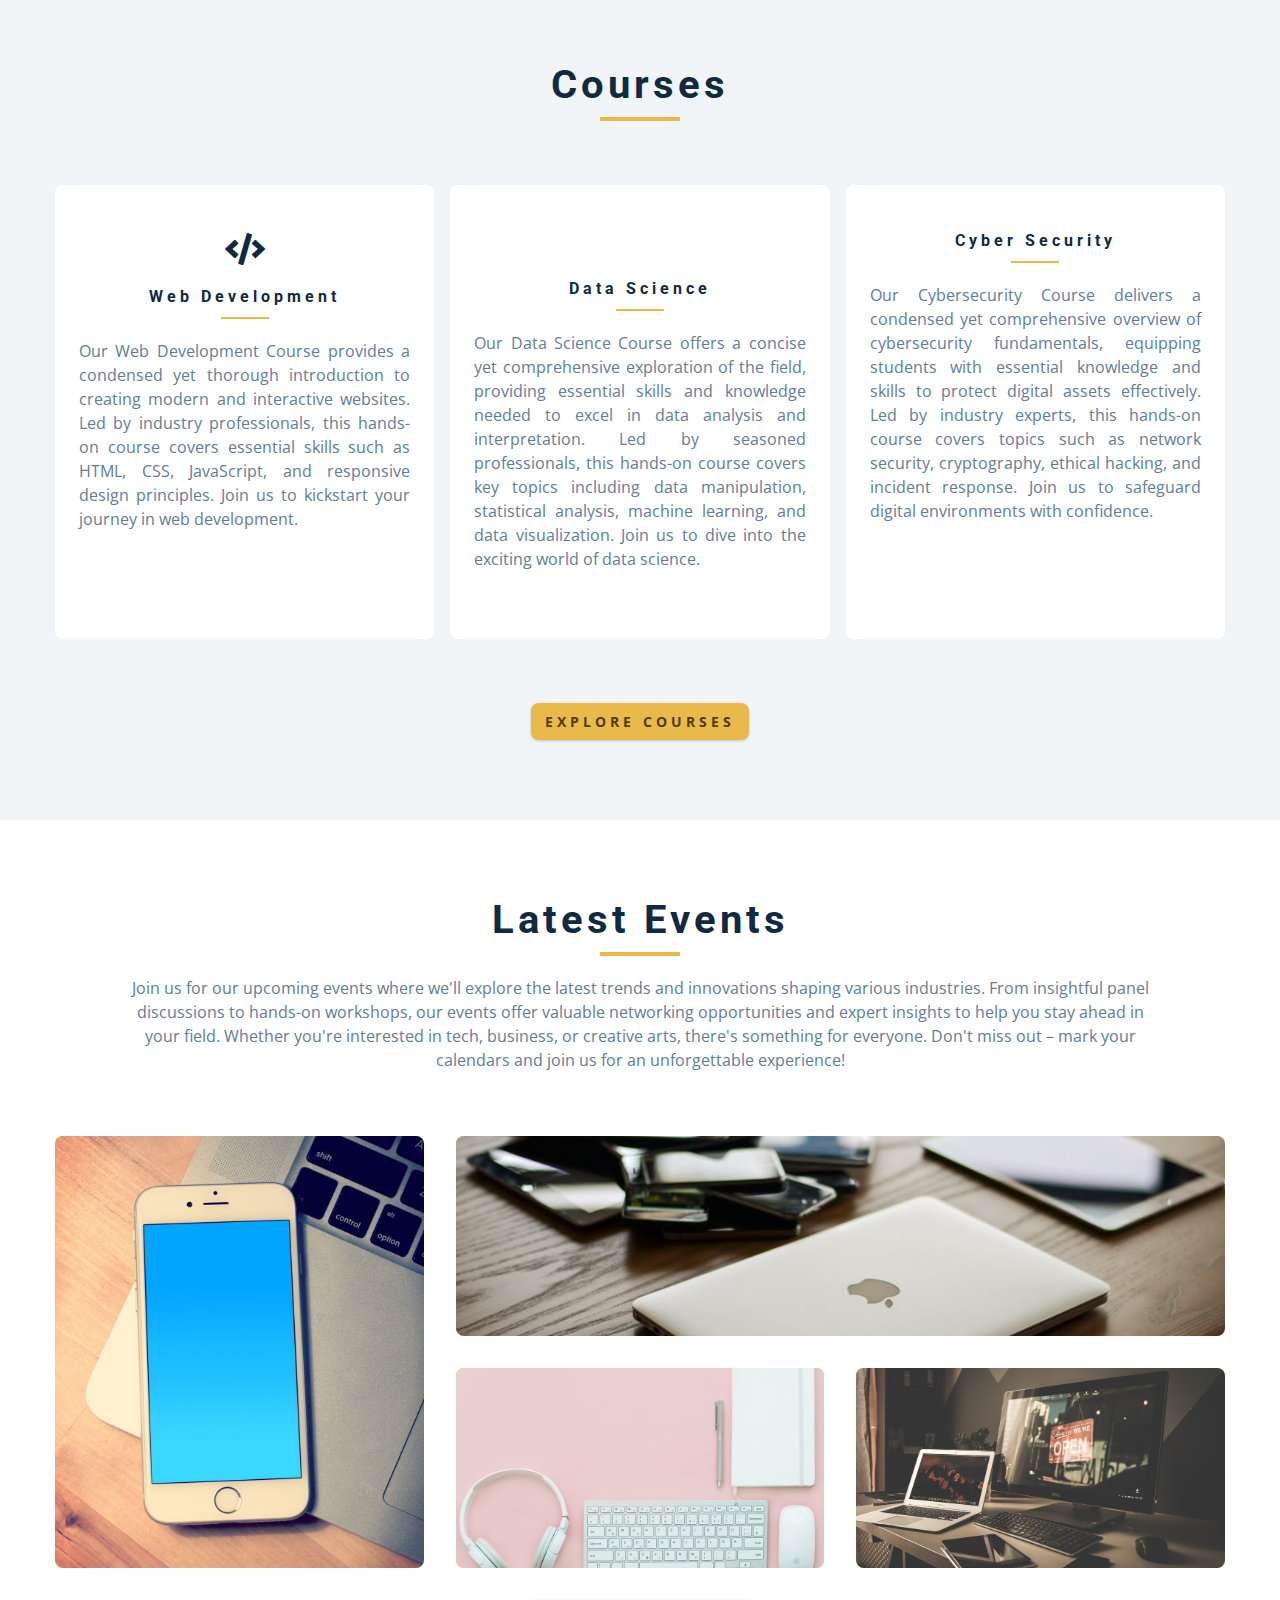
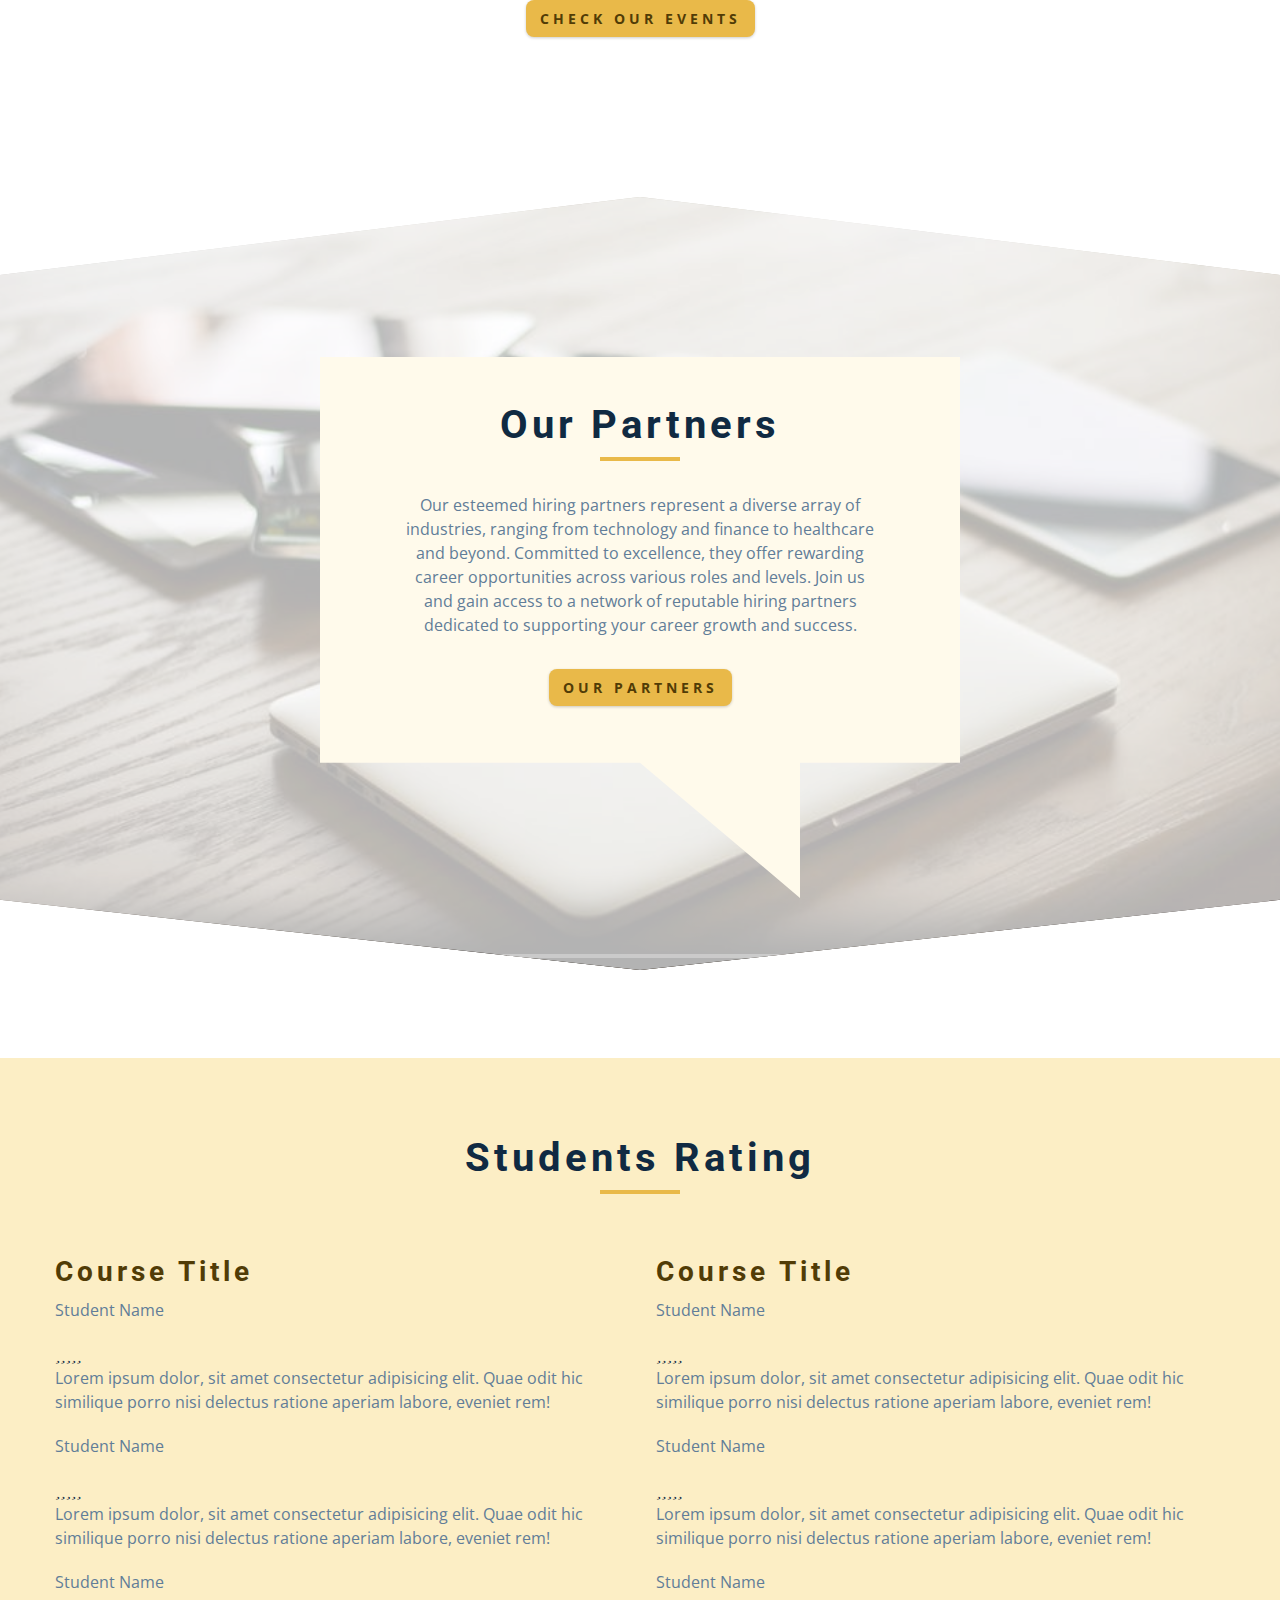
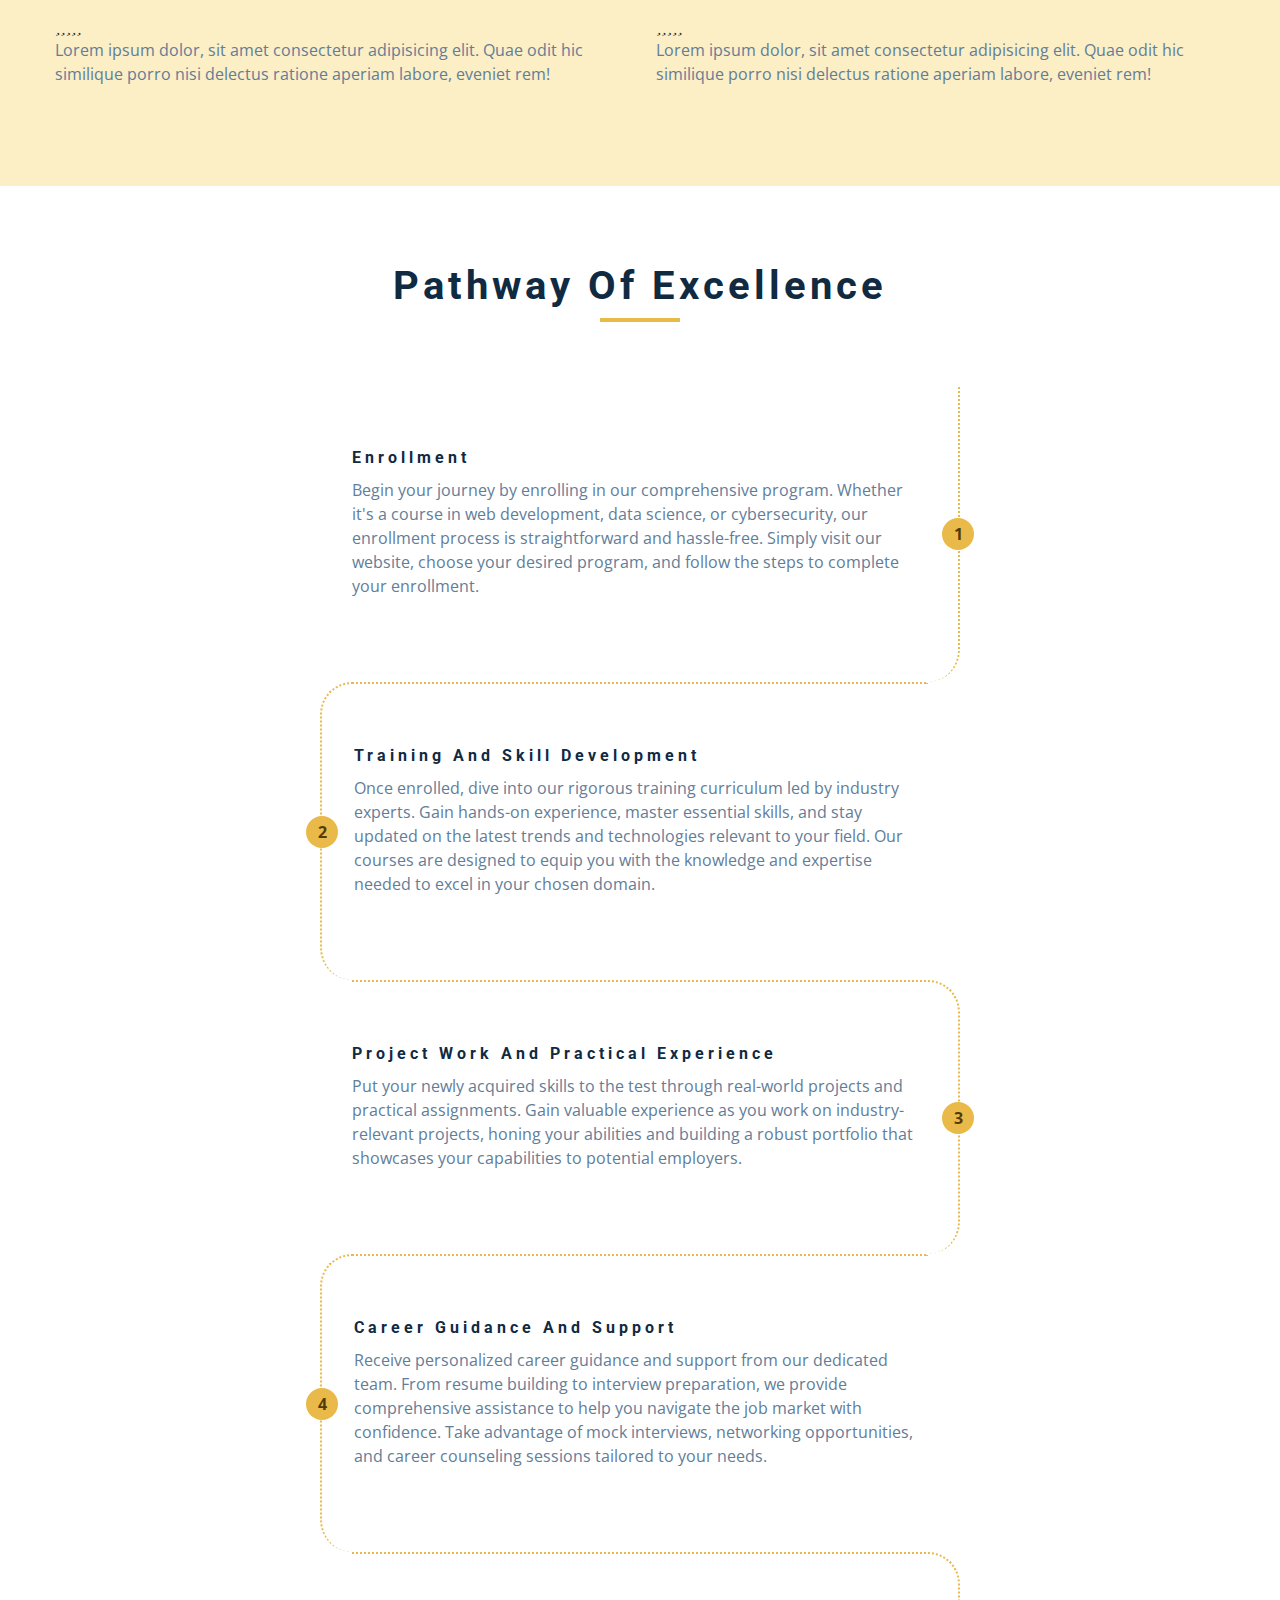
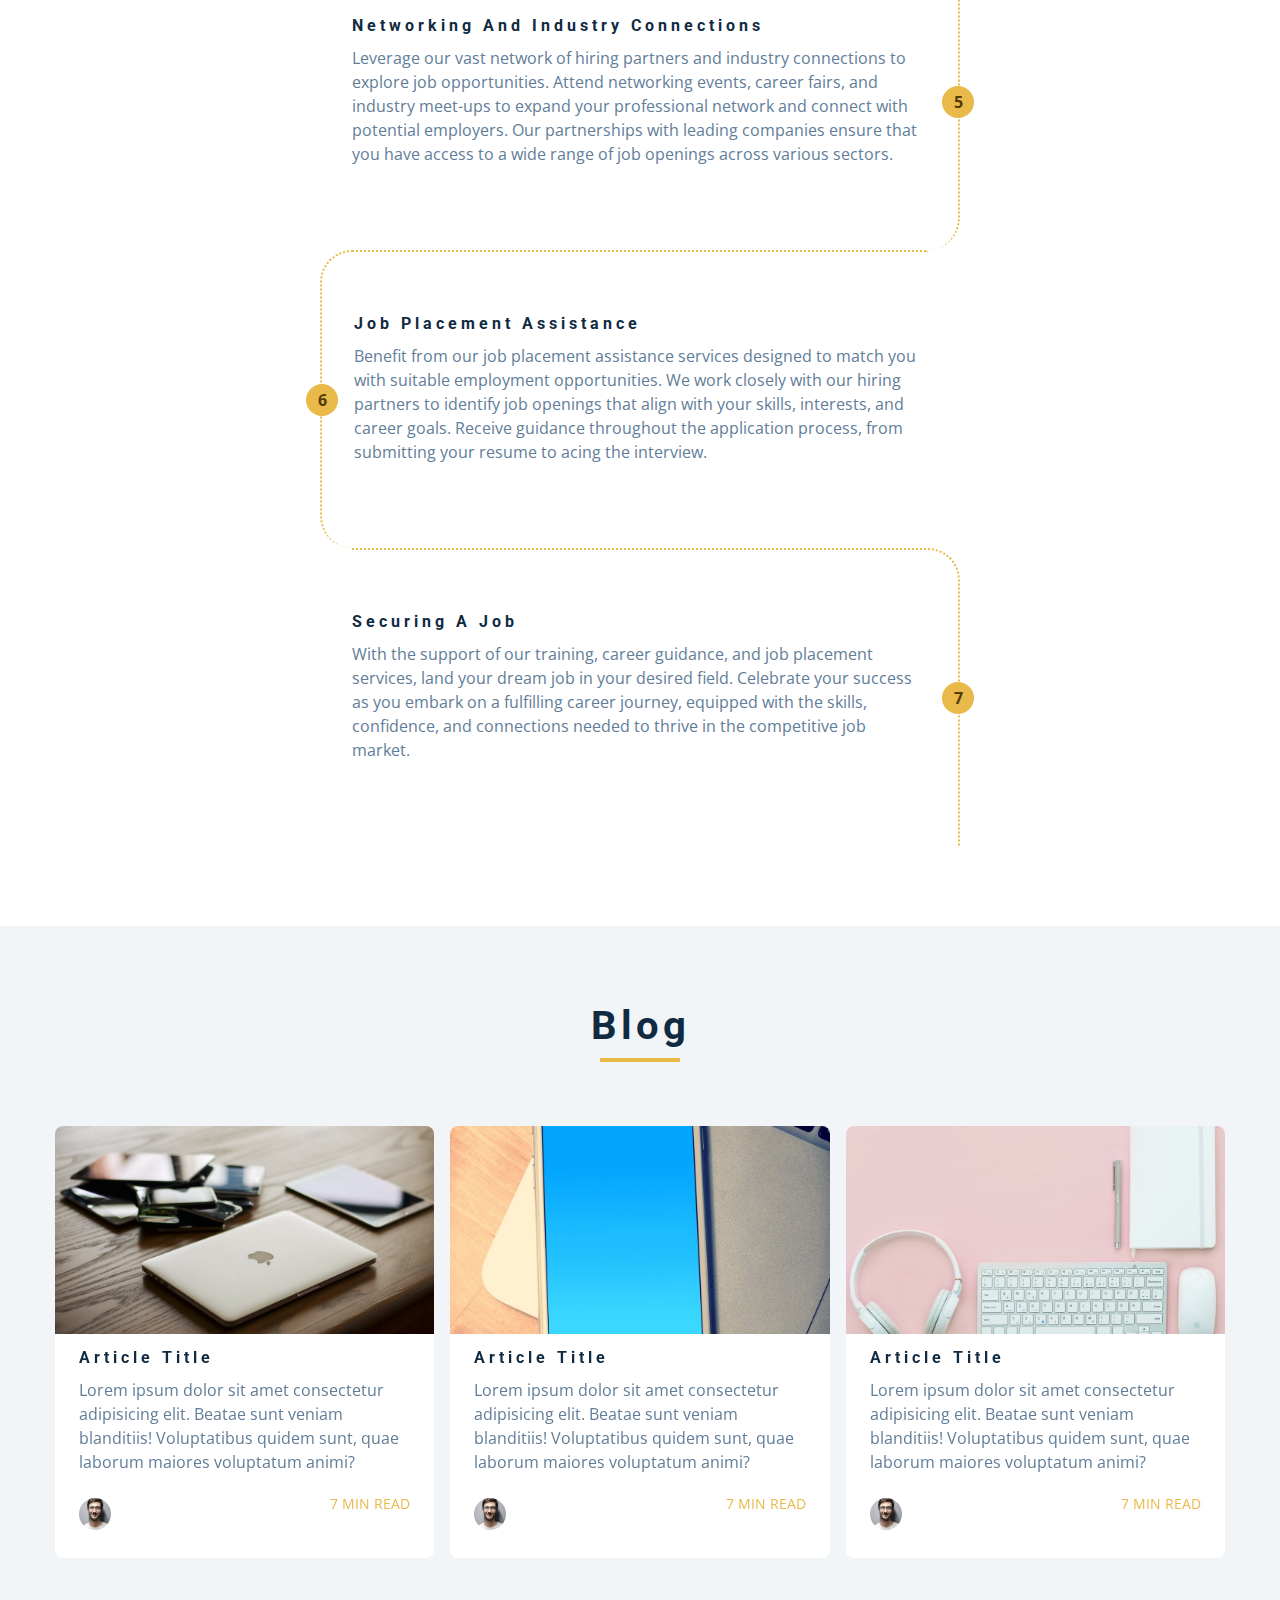
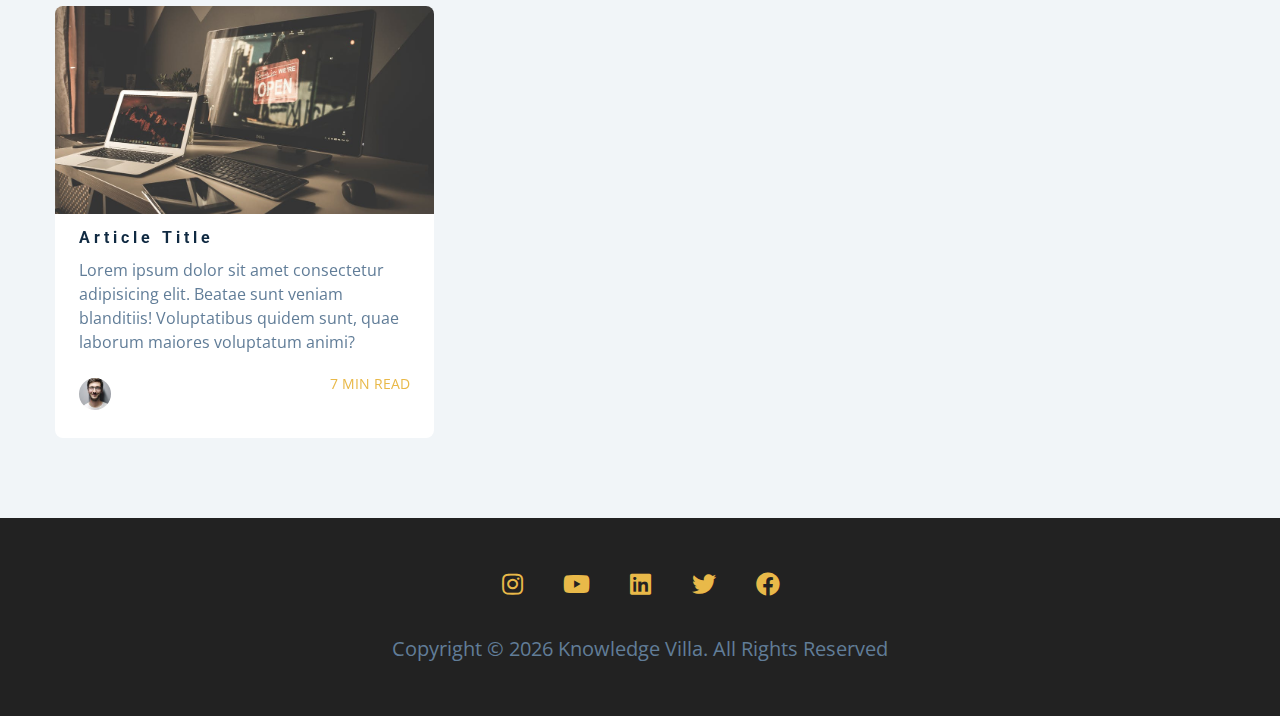
==== commit cb3f565d: "First commit" ====
--- a/index.html
+++ b/index.html
@@ -27,7 +27,7 @@
         <!-- nav header -->
         <div class="nav-header">
           <div class="nav-logo">
-            <h3>Knowledge <span>Villa</span></h3>
+            <h3>Writo <span>Education</span></h3>
           </div>
           <button class="nav-btn" id="nav-btn">
             <i class="fas fa-bars"></i>
